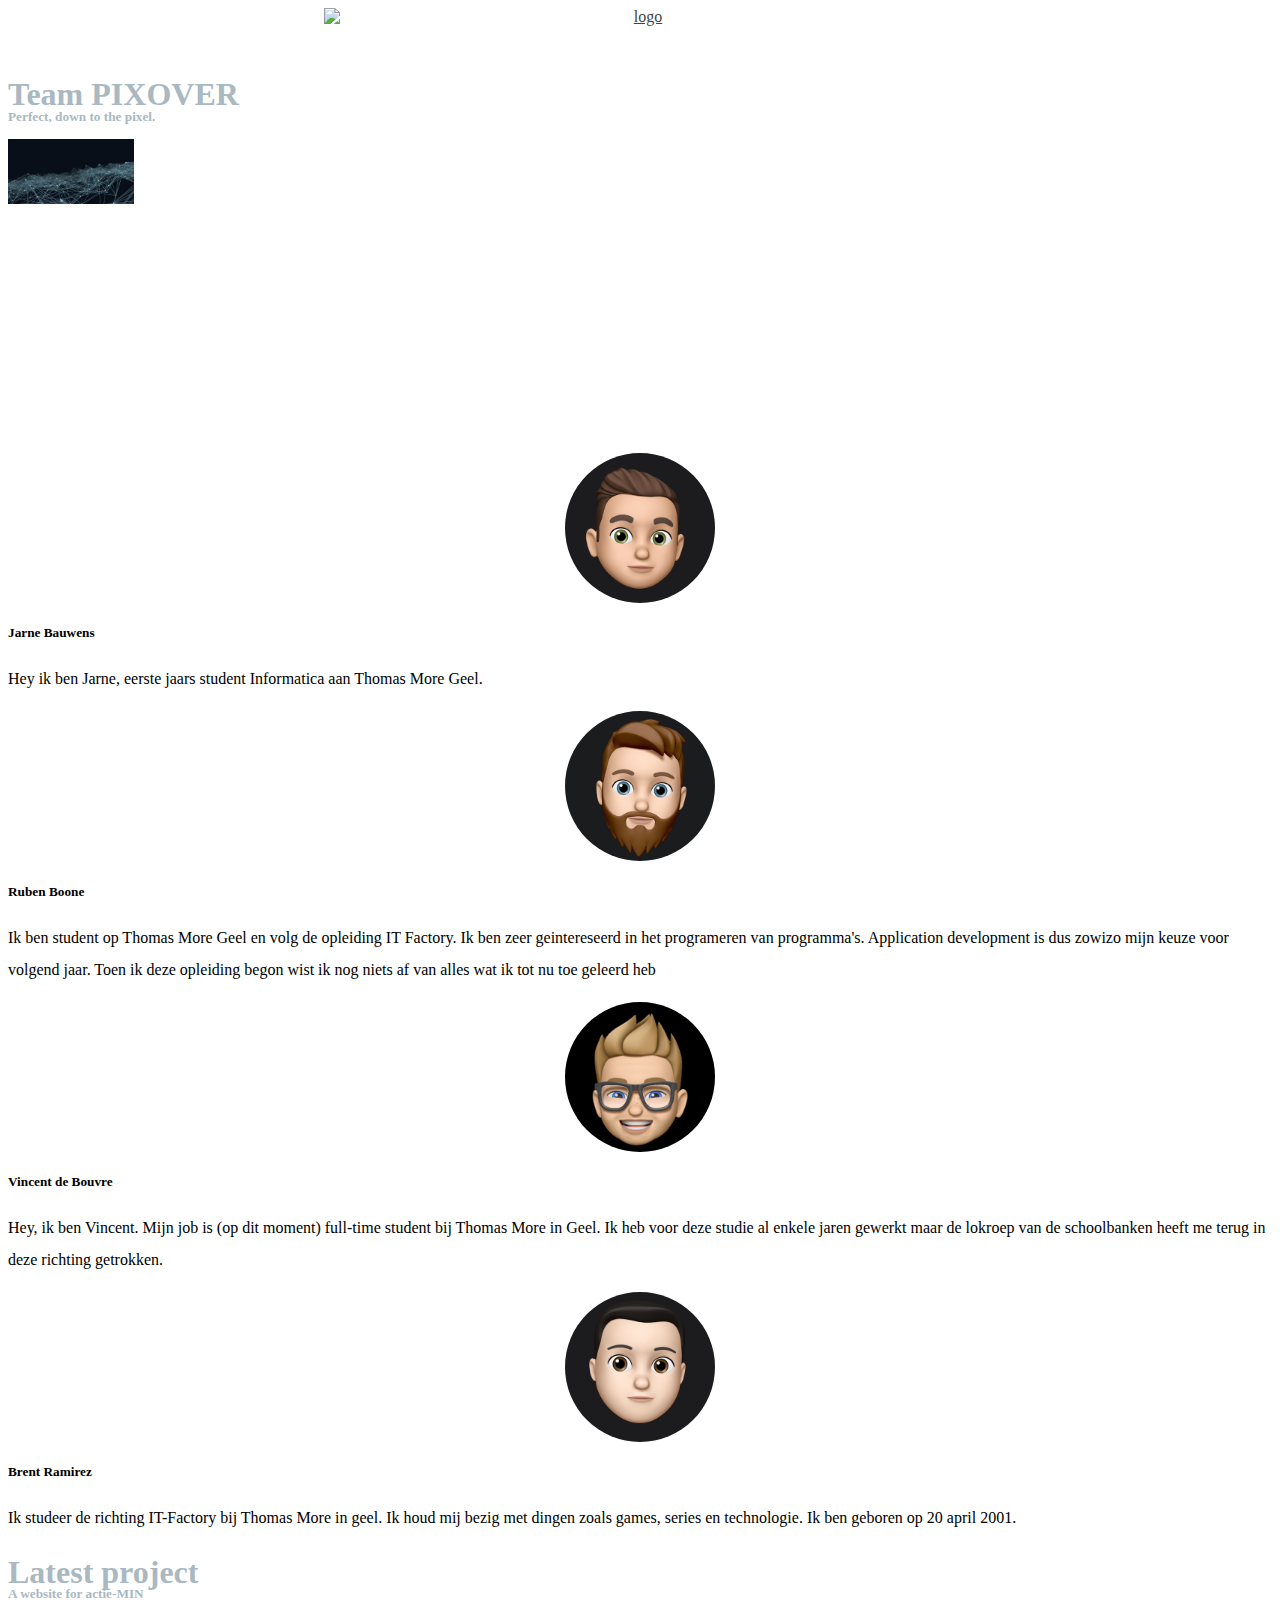
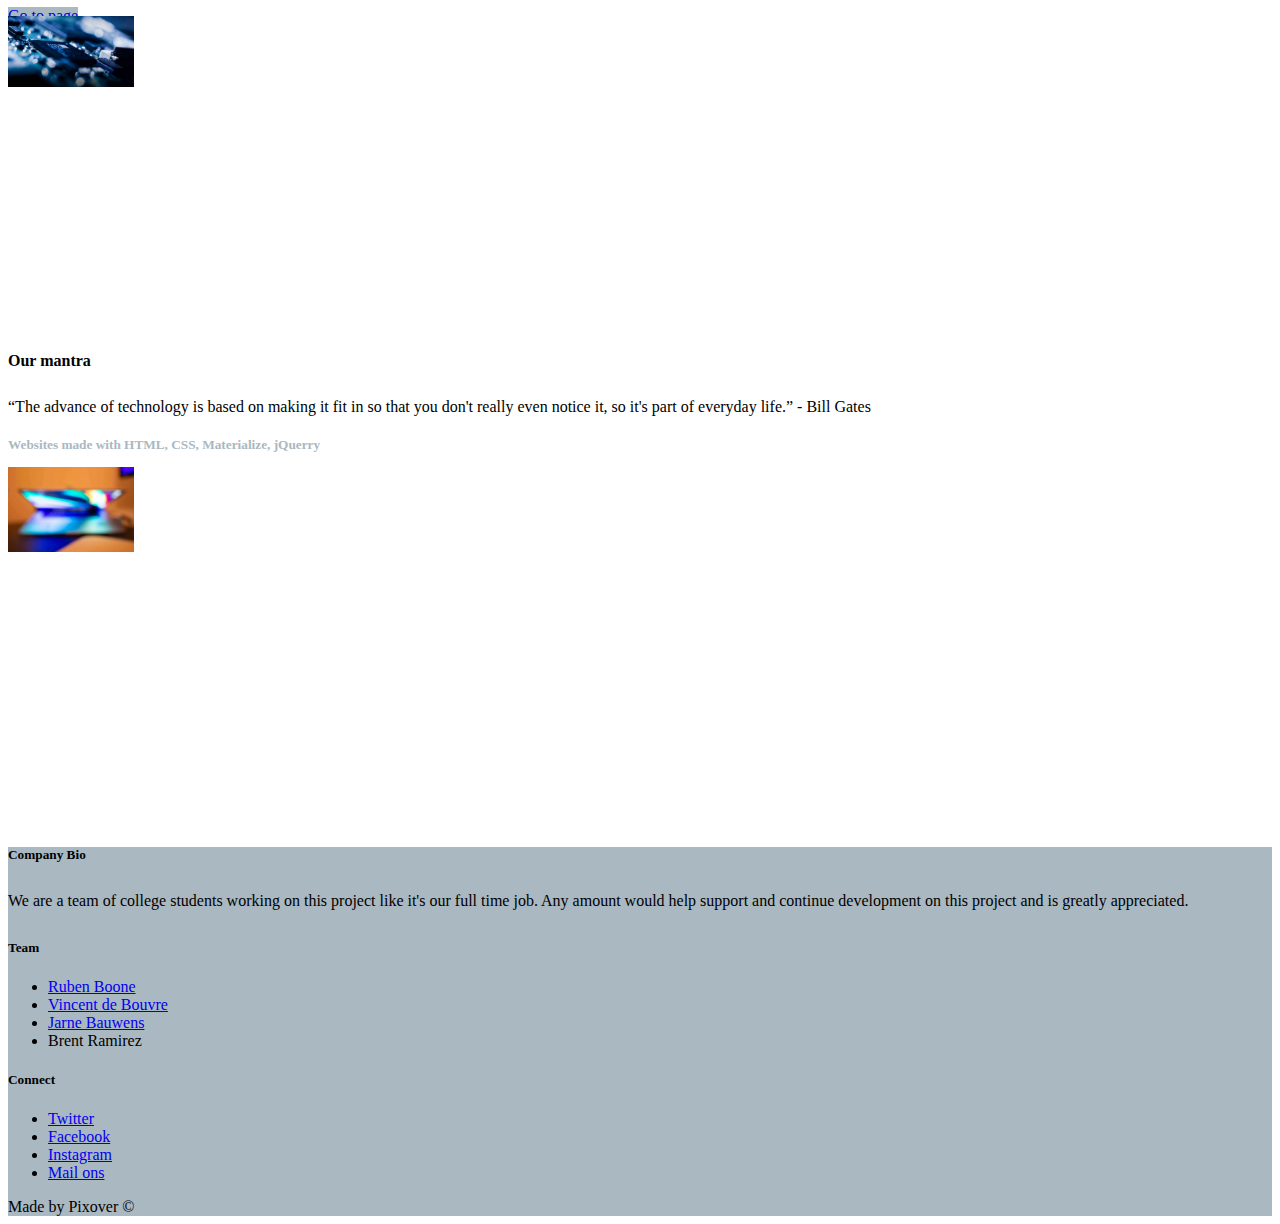
==== webbureau/index.html @ fc90cc35 "Foto 2 opgelost" ====
<!DOCTYPE html>
<html lang="en">

<head>
    <meta http-equiv="Content-Type" content="text/html; charset=UTF-8" />
    <meta name="viewport" content="width=device-width, initial-scale=1" />
    <title>PIXOVER</title>

    <!-- CSS  -->
    <link href="https://fonts.googleapis.com/icon?family=Material+Icons" rel="stylesheet">
    <link href="css/materialize.css" type="text/css" rel="stylesheet" media="screen,projection" />
    <link href="css/style.css" type="text/css" rel="stylesheet" media="screen,projection" />
    <link rel="shortcut icon" href="favicon.ico" />
</head>

<body>
    <nav class="white" role="navigation">
        <div class="nav-wrapper container">
            <a id="logo-container" href="#" class="brand-logo"><img src="../../Keuzeproject1-MIN-A18/webbureau/Pictures/Pixover.svg" alt="logo"></a>
        </div>
    </nav>


    <div id="index-banner" class="parallax-container">
        <div class="section no-pad-bot">
            <div class="container">
                <br><br>

                <h1 class="header center zilver">Team PIXOVER</h1>
                <div class="row center">
                    <h5 class="header col s12 light zilver">Perfect, down to the pixel.</h5>

                </div>

                <br><br>

            </div>
        </div>
        <div class="parallax"><img src="Pictures/background1.jpg" alt="Unsplashed background img 1"></div>
    </div>


    <div class="container">
        <div class="section">

            <!--   Icon Section   -->
            <div class="row">

                <div class="col s12 m6 l3">
                    <div class="profielfoto">
                        <img src="Pictures/jarne.JPG" alt="foto van jarne" class="center">

                        <h5 class="center">Jarne Bauwens</h5>

                        <p class="light">Hey ik ben Jarne, eerste jaars student Informatica aan Thomas More Geel.</p>
                    </div>
                </div>
                <div class="col s12 m6 l3">
                    <div class="profielfoto">
                        <img src="Pictures/FotoRuben.jpg" alt="Foto van Ruben" class="center">
                        <h5 class="center">Ruben Boone</h5>


                        <p class="light">Ik ben student op Thomas More Geel en volg de opleiding IT Factory. Ik ben zeer geintereseerd in het programeren van programma's. Application development is dus zowizo mijn keuze voor volgend jaar. Toen ik deze opleiding begon wist ik nog niets af van alles wat ik tot nu toe geleerd heb</p>
                    </div>
                </div>

                <div class="col s12 m6 l3">
                    <div class="profielfoto">
                        <img src="Pictures/vince.JPG" alt="foto van Vincent" class="center">
                        <h5 class="center">Vincent de Bouvre</h5>

                        <p class="light">Hey, ik ben Vincent. Mijn job is (op dit moment) full-time student bij Thomas More in Geel. Ik heb voor deze studie al enkele jaren gewerkt maar de lokroep van de schoolbanken heeft me terug in deze richting getrokken. </p>
                    </div>
                </div>


                <div class="col s12 m6 l3">
                    <div class="profielfoto">
                        <img src="Pictures/brent.JPG" alt="foto van brent" class="center">
                        <h5 class="center">Brent Ramirez</h5>

                        <p class="light">Ik studeer de richting IT-Factory bij Thomas More in geel. Ik houd mij bezig met dingen zoals games, series en technologie. Ik ben geboren op 20 april 2001.</p>
                    </div>
                </div>



            </div>

        </div>
    </div>


    <div id="index-banner" class="parallax-container">
        <div class="section no-pad-bot">
            <div class="container">
                <br><br>
                <h1 class="header center text-lighten-2 zilver">Latest project</h1>
                <div class="row center">
                    <h5 class="header col s12 light zilver">A website for actie-MIN</h5>
                </div>
                <div class="row center">
                    <a href="http://materializecss.com/getting-started.html" class="btn-large waves-effect waves-light donkerzilver lighten-1">Go to page</a>
                </div>
                <br><br>

            </div>
        </div>
        <div class="parallax"><img src="Pictures/background2.jpg" alt="Unsplashed background img 1"></div>
    </div>

    <div class="container">
        <div class="section">

            <div class="row">
                <div class="col s12 center">
                    <h3><i class="mdi-content-send brown-text"></i></h3>

                    <h4>Our mantra</h4>
                    <p class="left-align light">“The advance of technology is based on making it fit in so that you don't really even notice it, so it's part of everyday life.” - Bill Gates</p>

                </div>
            </div>

        </div>
    </div>


    <div class="parallax-container valign-wrapper">
        <div class="section no-pad-bot">
            <div class="container">
                <div class="row center">
                    <h5 class="header col s12 zilver">Websites made with HTML, CSS, Materialize, jQuerry</h5>
                </div>
            </div>
        </div>
        <div class="parallax"><img src="Pictures/background3.jpg" alt="Unsplashed background img 3"></div>
    </div>

    <footer class="page-footer donkerzilver">
        <div class="container">
            <div class="row">
                <div class="col l6 s12">
                    <h5 class="white-text">Company Bio</h5>
                    <p class="grey-text text-lighten-4">We are a team of college students working on this project like it's our full time job. Any amount would help support and continue development on this project and is greatly appreciated.</p>


                </div>
                <div class="col l3 s6">
                    <h5 class="white-text">Team</h5>
                    <ul>
                        <li><a class="white-text" href="https://twitter.com/donnie_2302">Ruben Boone</a></li>
                        <li><a class="white-text" href="https://twitter.com/VinceAppleOne">Vincent de Bouvre</a></li>
                        <li><a class="white-text" href="https://twitter.com/BauwensJarne">Jarne Bauwens</a></li>
                        <li>Brent Ramirez</li>
                    </ul>
                </div>
                <div class="col l3 s6">
                    <h5 class="white-text">Connect</h5>
                    <ul>
                        <li><a class="white-text" id="contact" href="https://twitter.com/TeamPIXOVER">Twitter</a></li>
                        <li><a class="white-text" href="https://www.facebook.com/Pixover-111586417052447/?__tn__=%2Cd%2CP-R&eid=ARDM4mkxUwPZUE1t-PLQcIdJN_EyXjsBaQDurA_iDCHMKf5cB72ZHafVFkGG8jZBnWSlxh4jRTHZUuYe">Facebook</a></li>
                        <li><a class="white-text" href="https://www.instagram.com/team_pixover/?hl=nl">Instagram</a></li>
                        <li><a class="white-text" href="mailto:pixover.team@gmail.com">Mail ons</a></li>
                    </ul>
                </div>
            </div>
        </div>
        <div class="footer-copyright">
            <div class="container">
                Made by Pixover &copy
            </div>
        </div>
    </footer>


    <!--  Scripts-->
    <script src="https://code.jquery.com/jquery-2.1.1.min.js"></script>
    <script src="js/materialize.js"></script>
    <script src="js/init.js"></script>

</body>

</html>
---- webbureau/css/style.css ----
/* Custom Stylesheet */
/**
 * Use this file to override Materialize files so you can update
 * the core Materialize files in the future
 *
 * Made By MaterializeCSS.com
 */

#logo-container img {
    text-align: center;
    align-items: center;
    width: 50%;
    height: 65px;
    display: block;
    margin-left: auto;
    margin-right: auto;
}

nav ul a,
nav .brand-logo {
    color: #444;
}

p {
    line-height: 2rem;
}

.profielfoto img {

    border-radius: 75%;
    width: 150px;
    height: 150px;
    align-items: center;
}

.zilver {
    color: #AAB8C2 !important;
}

.donkerzilver {
    background-color: #AAB8C2;
}

.nogdonkderder {
    color: darkblue;
}

.logo {
    text-align: center;
}

.logo img {
    width: 50%;
}

.parallax img {
    width: 10%;
}

.center {
    display: block;
    margin-left: auto;
    margin-right: auto;
    /*    width: 50%;*/
}


.sidenav-trigger {
    color: #657786;
}

.parallax-container {
    min-height: 380px;
    line-height: 0;
    height: auto;
    color: rgba(255, 255, 255, .9);
}

.parallax-container .section {
    width: 100%;
}

@media only screen and (max-width : 992px) {
    .parallax-container .section {
        position: absolute;
        top: 40%;
    }

    #index-banner .section {
        top: 10%;
    }
}

@media only screen and (max-width : 600px) {
    #index-banner .section {
        top: 0;
    }
}

.icon-block {
    padding: 0 15px;
}

.icon-block .material-icons {
    font-size: inherit;
}

footer.page-footer {
    margin: 0;
}
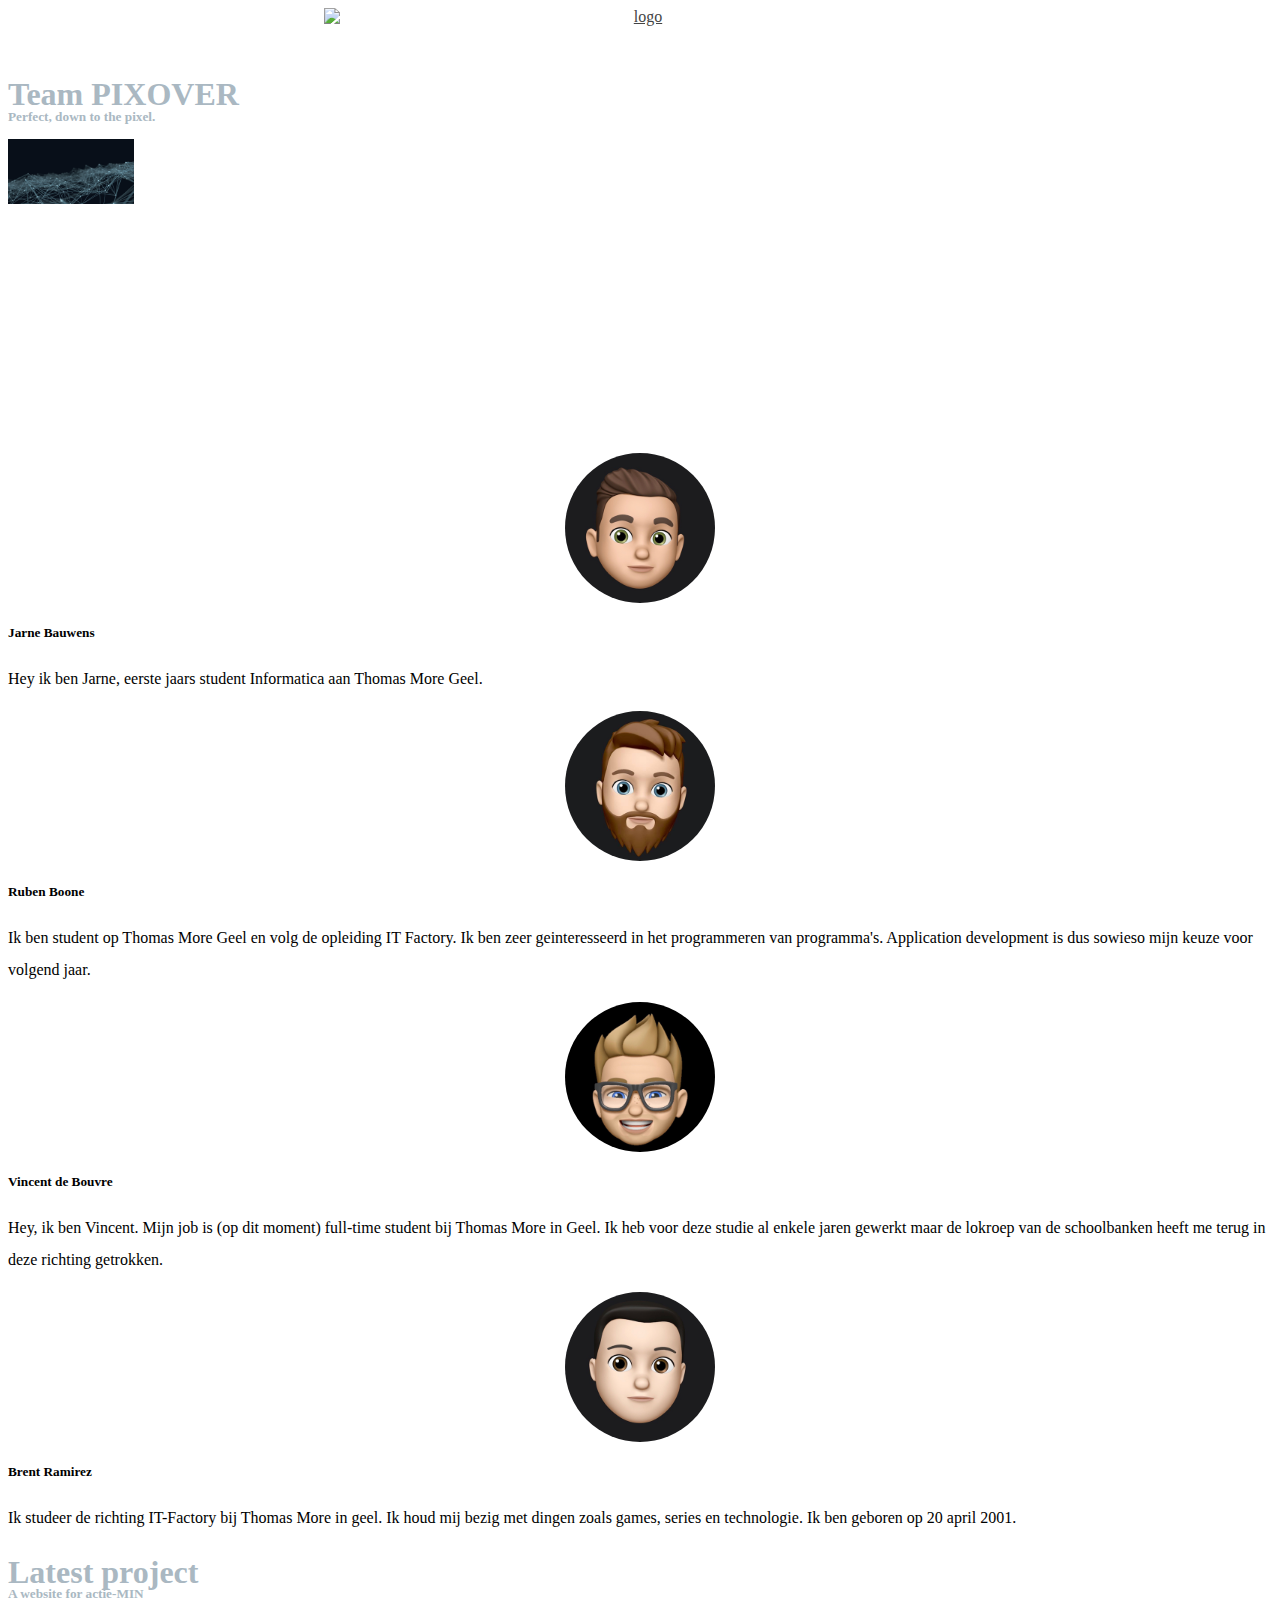
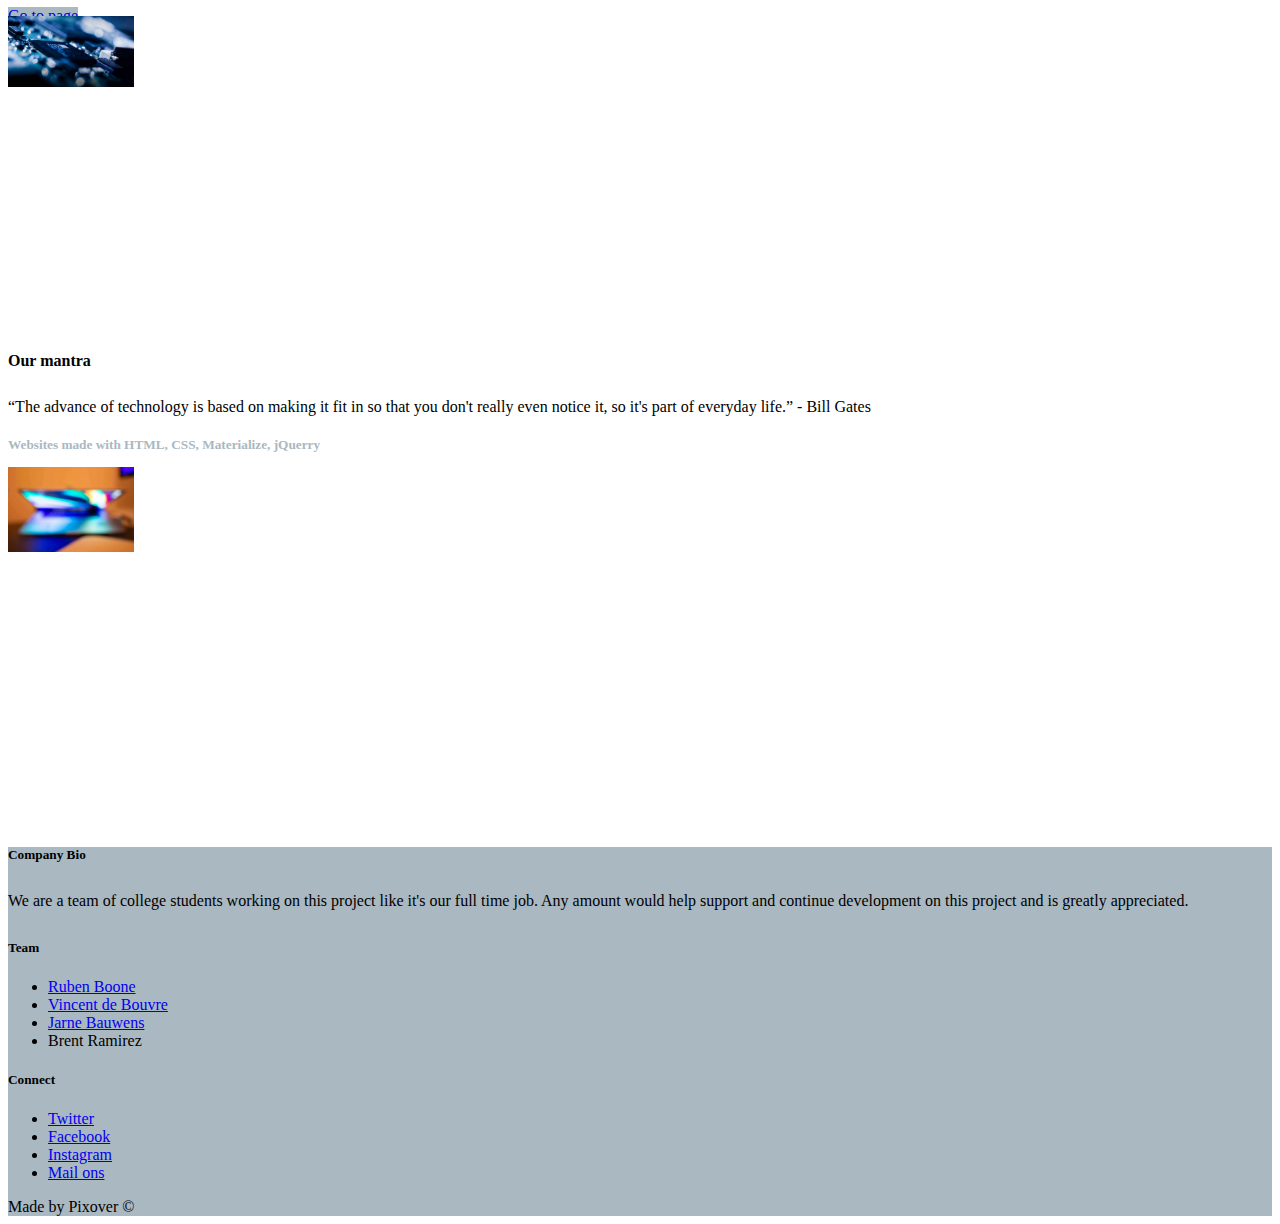
==== commit eebb1186: "Foto's" ====
--- a/webbureau/index.html
+++ b/webbureau/index.html
@@ -61,7 +61,7 @@
                         <h5 class="center">Ruben Boone</h5>
 
 
-                        <p class="light">Ik ben student op Thomas More Geel en volg de opleiding IT Factory. Ik ben zeer geintereseerd in het programeren van programma's. Application development is dus zowizo mijn keuze voor volgend jaar. Toen ik deze opleiding begon wist ik nog niets af van alles wat ik tot nu toe geleerd heb</p>
+                        <p class="light">Ik ben student op Thomas More Geel en volg de opleiding IT Factory. Ik ben zeer geinteresseerd in het programmeren van programma's. Application development is dus sowieso mijn keuze voor volgend jaar.</p>
                     </div>
                 </div>
 
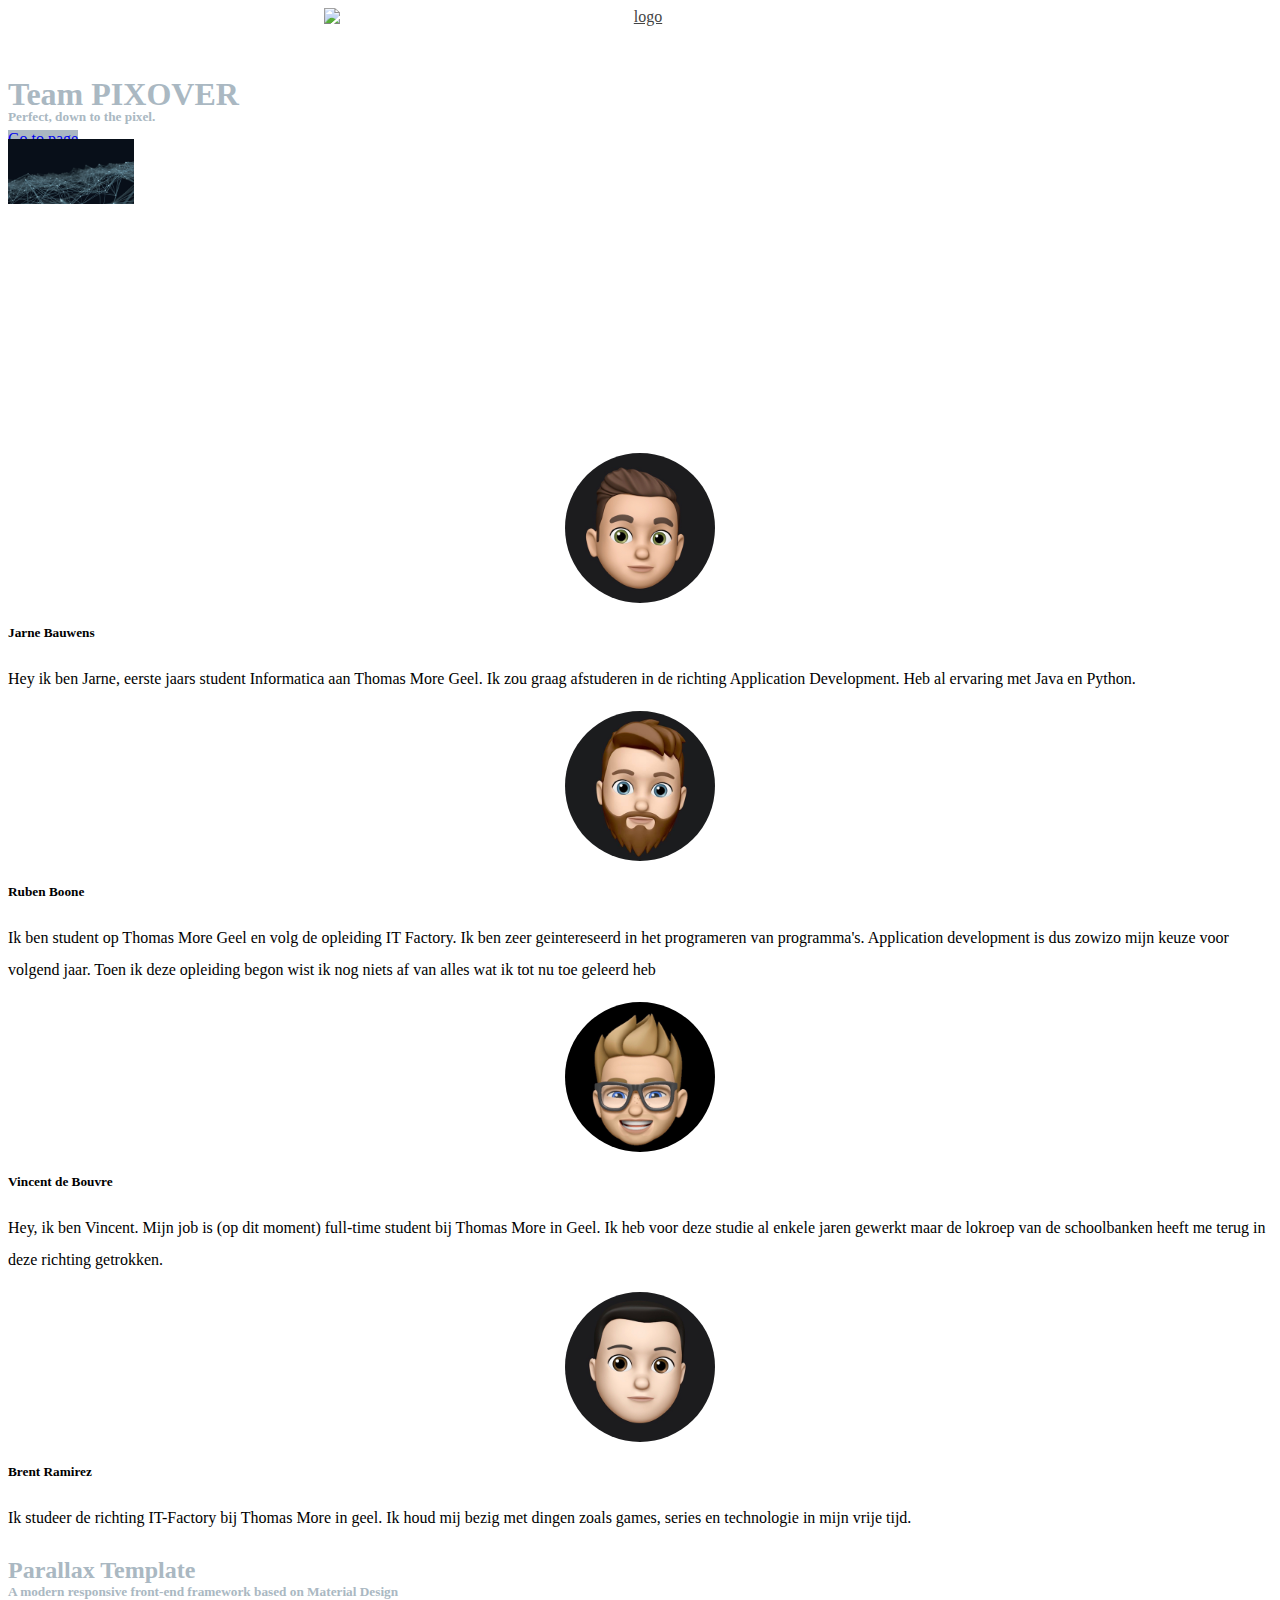
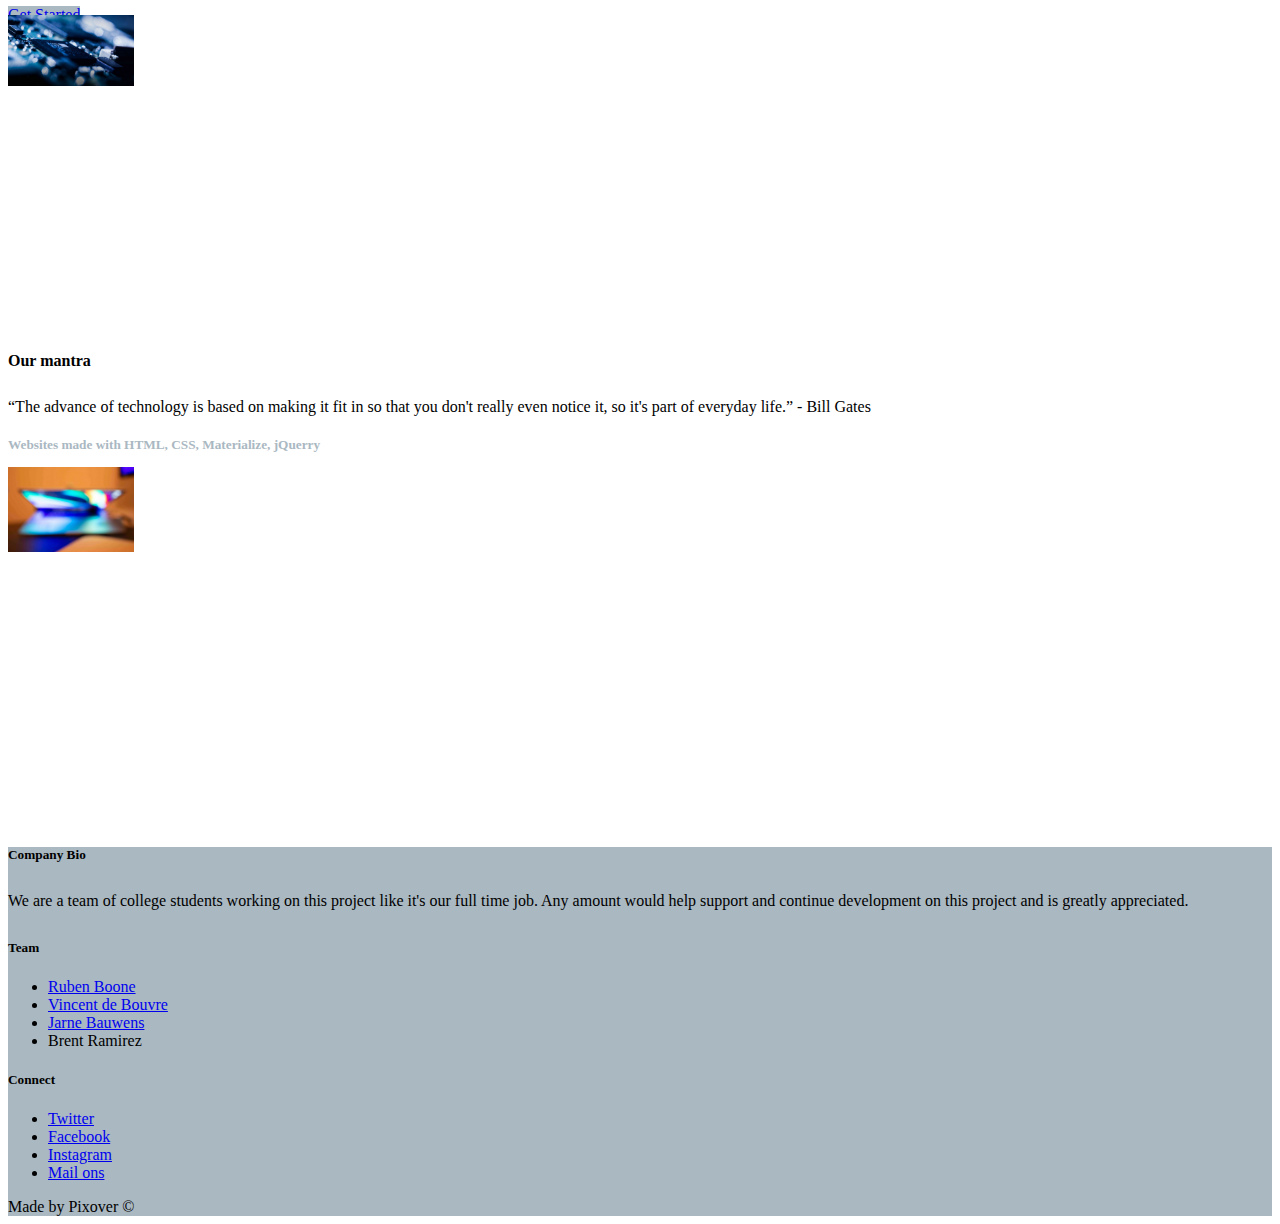
==== commit afa2e9a6: "foto2 opgelost" ====
--- a/webbureau/index.html
+++ b/webbureau/index.html
@@ -4,6 +4,7 @@
 <head>
     <meta http-equiv="Content-Type" content="text/html; charset=UTF-8" />
     <meta name="viewport" content="width=device-width, initial-scale=1" />
+
     <title>PIXOVER</title>
 
     <!-- CSS  -->
@@ -31,7 +32,9 @@
                     <h5 class="header col s12 light zilver">Perfect, down to the pixel.</h5>
 
                 </div>
-
+                <div class="row center">
+                    <a href="../min/" class="btn-large waves-effect waves-light donkerzilver">Go to page</a>
+                </div>
                 <br><br>
 
             </div>
@@ -52,7 +55,7 @@
 
                         <h5 class="center">Jarne Bauwens</h5>
 
-                        <p class="light">Hey ik ben Jarne, eerste jaars student Informatica aan Thomas More Geel.</p>
+                        <p class="light">Hey ik ben Jarne, eerste jaars student Informatica aan Thomas More Geel. Ik zou graag afstuderen in de richting Application Development. Heb al ervaring met Java en Python. </p>
                     </div>
                 </div>
                 <div class="col s12 m6 l3">
@@ -61,7 +64,7 @@
                         <h5 class="center">Ruben Boone</h5>
 
 
-                        <p class="light">Ik ben student op Thomas More Geel en volg de opleiding IT Factory. Ik ben zeer geinteresseerd in het programmeren van programma's. Application development is dus sowieso mijn keuze voor volgend jaar.</p>
+                        <p class="light">Ik ben student op Thomas More Geel en volg de opleiding IT Factory. Ik ben zeer geintereseerd in het programeren van programma's. Application development is dus zowizo mijn keuze voor volgend jaar. Toen ik deze opleiding begon wist ik nog niets af van alles wat ik tot nu toe geleerd heb</p>
                     </div>
                 </div>
 
@@ -80,7 +83,7 @@
                         <img src="Pictures/brent.JPG" alt="foto van brent" class="center">
                         <h5 class="center">Brent Ramirez</h5>
 
-                        <p class="light">Ik studeer de richting IT-Factory bij Thomas More in geel. Ik houd mij bezig met dingen zoals games, series en technologie. Ik ben geboren op 20 april 2001.</p>
+                        <p class="light">Ik studeer de richting IT-Factory bij Thomas More in geel. Ik houd mij bezig met dingen zoals games, series en technologie in mijn vrije tijd.</p>
                     </div>
                 </div>
 
@@ -91,17 +94,16 @@
         </div>
     </div>
 
-
     <div id="index-banner" class="parallax-container">
         <div class="section no-pad-bot">
             <div class="container">
                 <br><br>
-                <h1 class="header center text-lighten-2 zilver">Latest project</h1>
+                <h2 class="header center zilver text-lighten-2">Parallax Template</h2>
                 <div class="row center">
-                    <h5 class="header col s12 light zilver">A website for actie-MIN</h5>
+                    <h5 class="header col s12 light zilver">A modern responsive front-end framework based on Material Design</h5>
                 </div>
                 <div class="row center">
-                    <a href="http://materializecss.com/getting-started.html" class="btn-large waves-effect waves-light donkerzilver lighten-1">Go to page</a>
+                    <a href="http://materializecss.com/getting-started.html" id="download-button" class="btn-large waves-effect waves-light lighten-1 donkerzilver">Get Started</a>
                 </div>
                 <br><br>
 
@@ -119,7 +121,6 @@
 
                     <h4>Our mantra</h4>
                     <p class="left-align light">“The advance of technology is based on making it fit in so that you don't really even notice it, so it's part of everyday life.” - Bill Gates</p>
-
                 </div>
             </div>
 
@@ -161,6 +162,7 @@
                     <ul>
                         <li><a class="white-text" id="contact" href="https://twitter.com/TeamPIXOVER">Twitter</a></li>
                         <li><a class="white-text" href="https://www.facebook.com/Pixover-111586417052447/?__tn__=%2Cd%2CP-R&eid=ARDM4mkxUwPZUE1t-PLQcIdJN_EyXjsBaQDurA_iDCHMKf5cB72ZHafVFkGG8jZBnWSlxh4jRTHZUuYe">Facebook</a></li>
+
                         <li><a class="white-text" href="https://www.instagram.com/team_pixover/?hl=nl">Instagram</a></li>
                         <li><a class="white-text" href="mailto:pixover.team@gmail.com">Mail ons</a></li>
                     </ul>
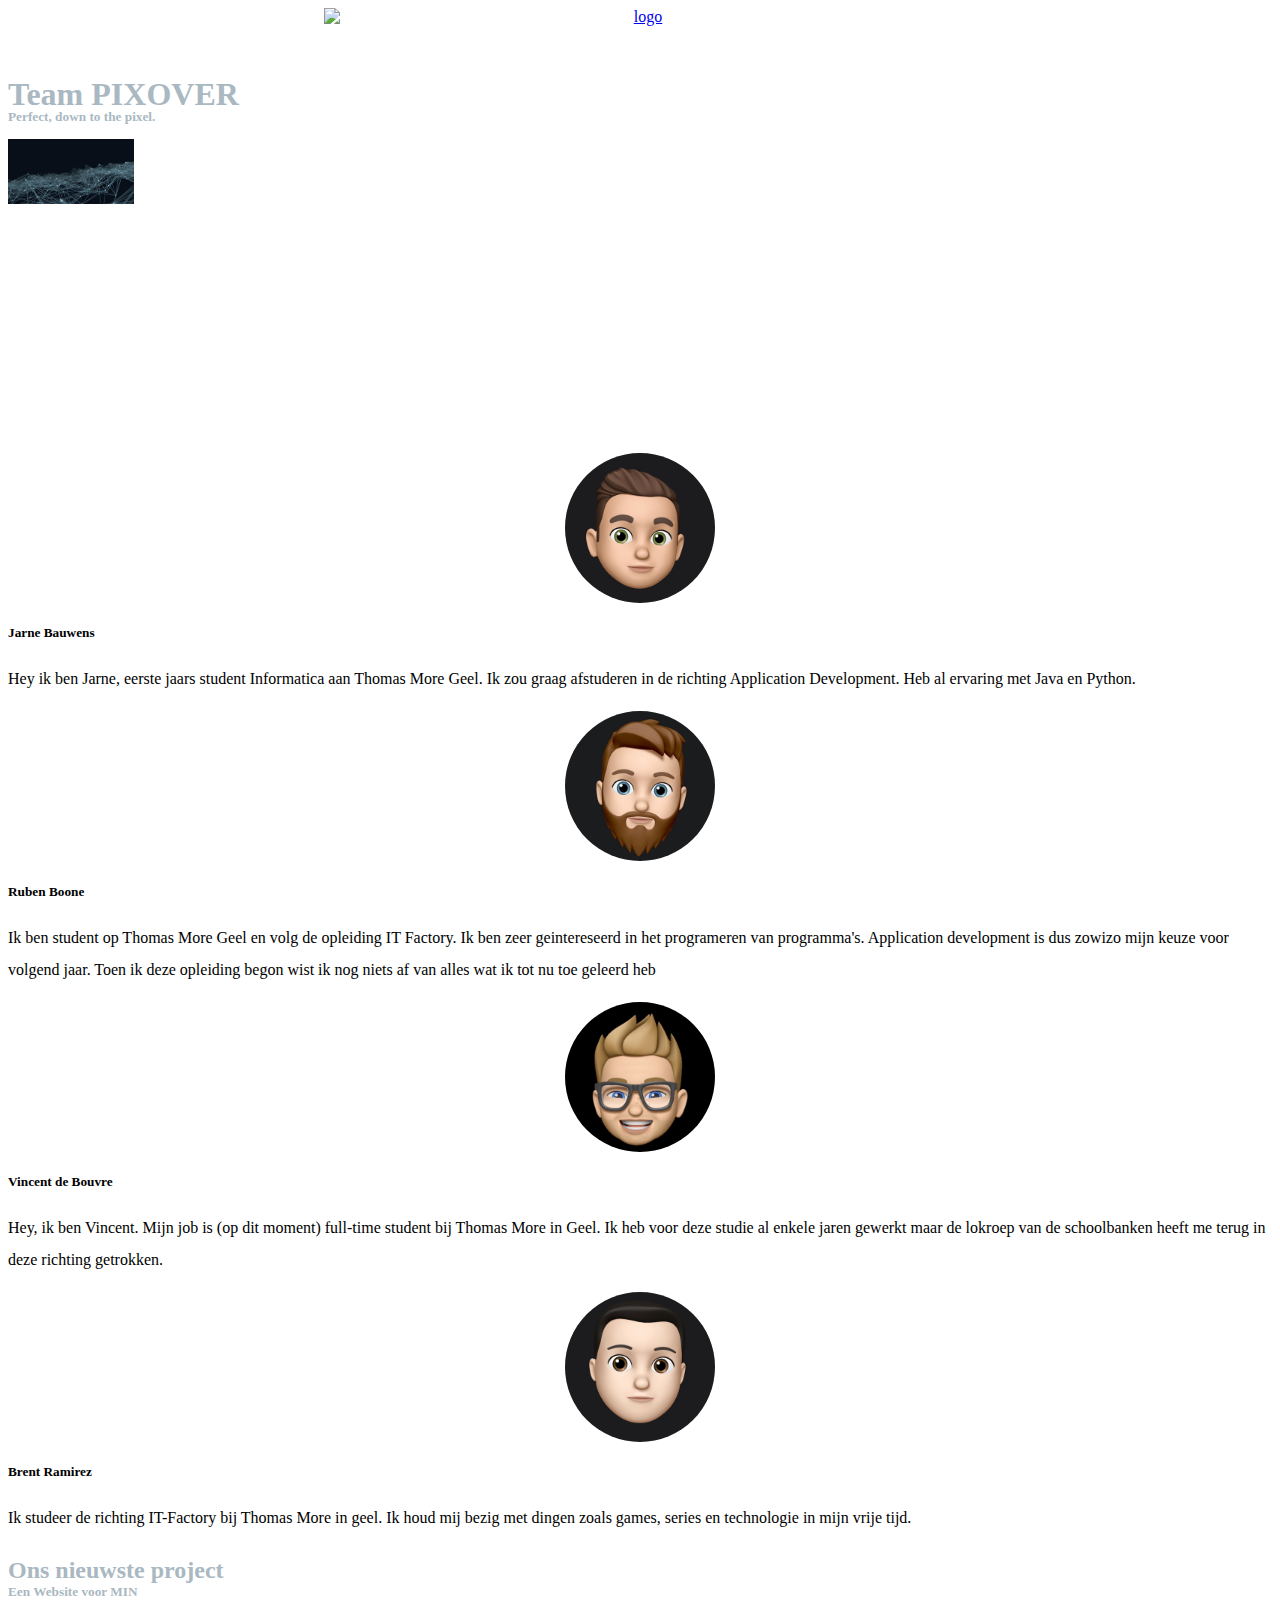
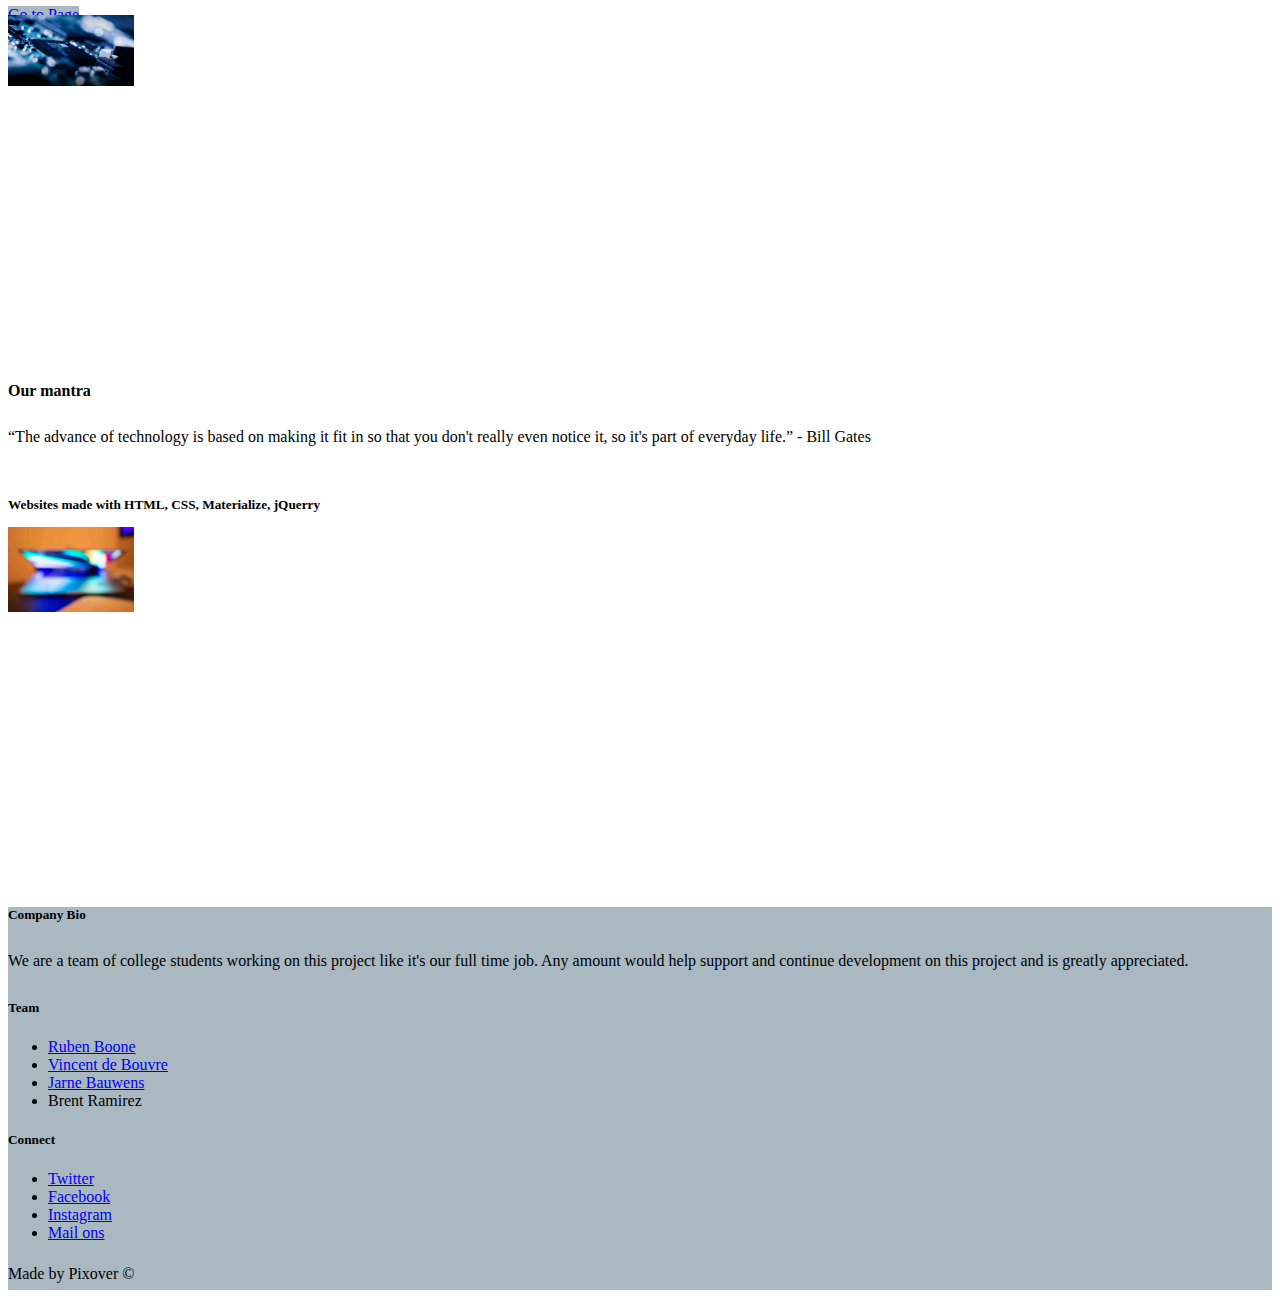
==== commit dad60622: "HTML en CSS volledig valide" ====
--- a/webbureau/index.html
+++ b/webbureau/index.html
@@ -1,5 +1,5 @@
 <!DOCTYPE html>
-<html lang="en">
+<html lang="nl">
 
 <head>
     <meta http-equiv="Content-Type" content="text/html; charset=UTF-8" />
@@ -9,20 +9,20 @@
 
     <!-- CSS  -->
     <link href="https://fonts.googleapis.com/icon?family=Material+Icons" rel="stylesheet">
-    <link href="css/materialize.css" type="text/css" rel="stylesheet" media="screen,projection" />
-    <link href="css/style.css" type="text/css" rel="stylesheet" media="screen,projection" />
+    <link href="css/materialize.css" type="text/css" rel="stylesheet" media="screen" />
+    <link href="css/style.css" type="text/css" rel="stylesheet" media="screen" />
     <link rel="shortcut icon" href="favicon.ico" />
 </head>
 
 <body>
-    <nav class="white" role="navigation">
+    <div class="white" role="navigation">
         <div class="nav-wrapper container">
             <a id="logo-container" href="#" class="brand-logo"><img src="../../Keuzeproject1-MIN-A18/webbureau/Pictures/Pixover.svg" alt="logo"></a>
         </div>
-    </nav>
+    </div>
 
 
-    <div id="index-banner" class="parallax-container">
+    <div class="parallax-container">
         <div class="section no-pad-bot">
             <div class="container">
                 <br><br>
@@ -32,14 +32,10 @@
                     <h5 class="header col s12 light zilver">Perfect, down to the pixel.</h5>
 
                 </div>
-                <div class="row center">
-                    <a href="../min/" class="btn-large waves-effect waves-light donkerzilver">Go to page</a>
-                </div>
-                <br><br>
-
             </div>
         </div>
-        <div class="parallax"><img src="Pictures/background1.jpg" alt="Unsplashed background img 1"></div>
+        <div class="parallax"><img src="Pictures/background1.jpg" alt="Unsplashed background img 1">
+        </div>
     </div>
 
 
@@ -98,12 +94,12 @@
         <div class="section no-pad-bot">
             <div class="container">
                 <br><br>
-                <h2 class="header center zilver text-lighten-2">Parallax Template</h2>
+                <h2 class="header center zilver text-lighten-2">Ons nieuwste project</h2>
                 <div class="row center">
-                    <h5 class="header col s12 light zilver">A modern responsive front-end framework based on Material Design</h5>
+                    <h5 class="header col s12 light zilver">Een Website voor MIN</h5>
                 </div>
                 <div class="row center">
-                    <a href="http://materializecss.com/getting-started.html" id="download-button" class="btn-large waves-effect waves-light lighten-1 donkerzilver">Get Started</a>
+                    <a href="http://materializecss.com/getting-started.html" id="download-button" class="btn-large waves-effect waves-light lighten-1 donkerzilver">Go to Page</a>
                 </div>
                 <br><br>
 
@@ -117,10 +113,8 @@
 
             <div class="row">
                 <div class="col s12 center">
-                    <h3><i class="mdi-content-send brown-text"></i></h3>
-
                     <h4>Our mantra</h4>
-                    <p class="left-align light">“The advance of technology is based on making it fit in so that you don't really even notice it, so it's part of everyday life.” - Bill Gates</p>
+                    <p class="left-align light meerpadding">“The advance of technology is based on making it fit in so that you don't really even notice it, so it's part of everyday life.” - Bill Gates</p>
                 </div>
             </div>
 
@@ -132,7 +126,7 @@
         <div class="section no-pad-bot">
             <div class="container">
                 <div class="row center">
-                    <h5 class="header col s12 zilver">Websites made with HTML, CSS, Materialize, jQuerry</h5>
+                    <h5 class="header col s12 nezwarte">Websites made with HTML, CSS, Materialize, jQuerry</h5>
                 </div>
             </div>
         </div>
@@ -171,7 +165,7 @@
         </div>
         <div class="footer-copyright">
             <div class="container">
-                Made by Pixover &copy
+                <p>Made by Pixover &copy;</p>
             </div>
         </div>
     </footer>
--- a/webbureau/css/style.css
+++ b/webbureau/css/style.css
@@ -19,6 +19,14 @@
 nav ul a,
 nav .brand-logo {
     color: #444;
+}
+
+h4 {
+    padding-top: 30px;
+}
+
+.meerpadding {
+    padding-bottom: 30px;
 }
 
 p {
@@ -45,6 +53,10 @@
     color: darkblue;
 }
 
+.nezwarte {
+    color: black;
+}
+
 .logo {
     text-align: center;
 }
@@ -63,7 +75,6 @@
     margin-right: auto;
     /*    width: 50%;*/
 }
-
 
 .sidenav-trigger {
     color: #657786;
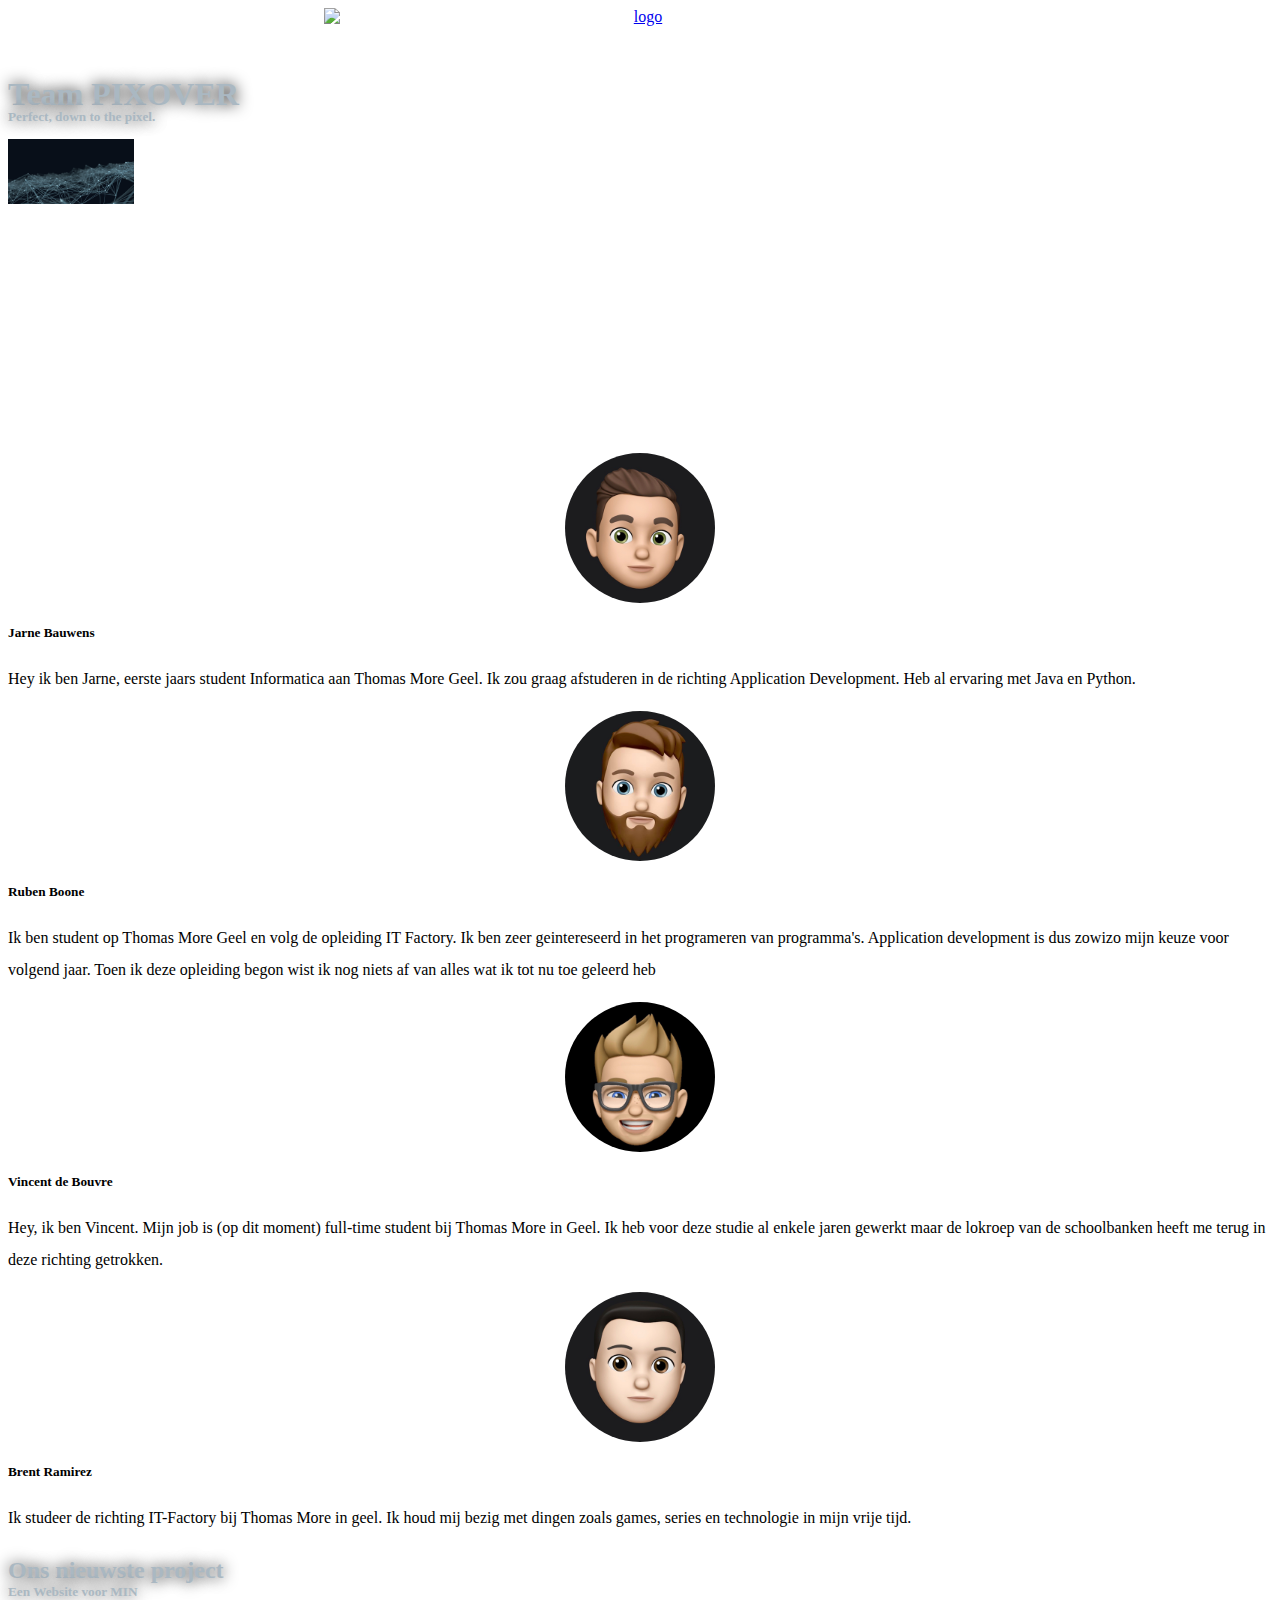
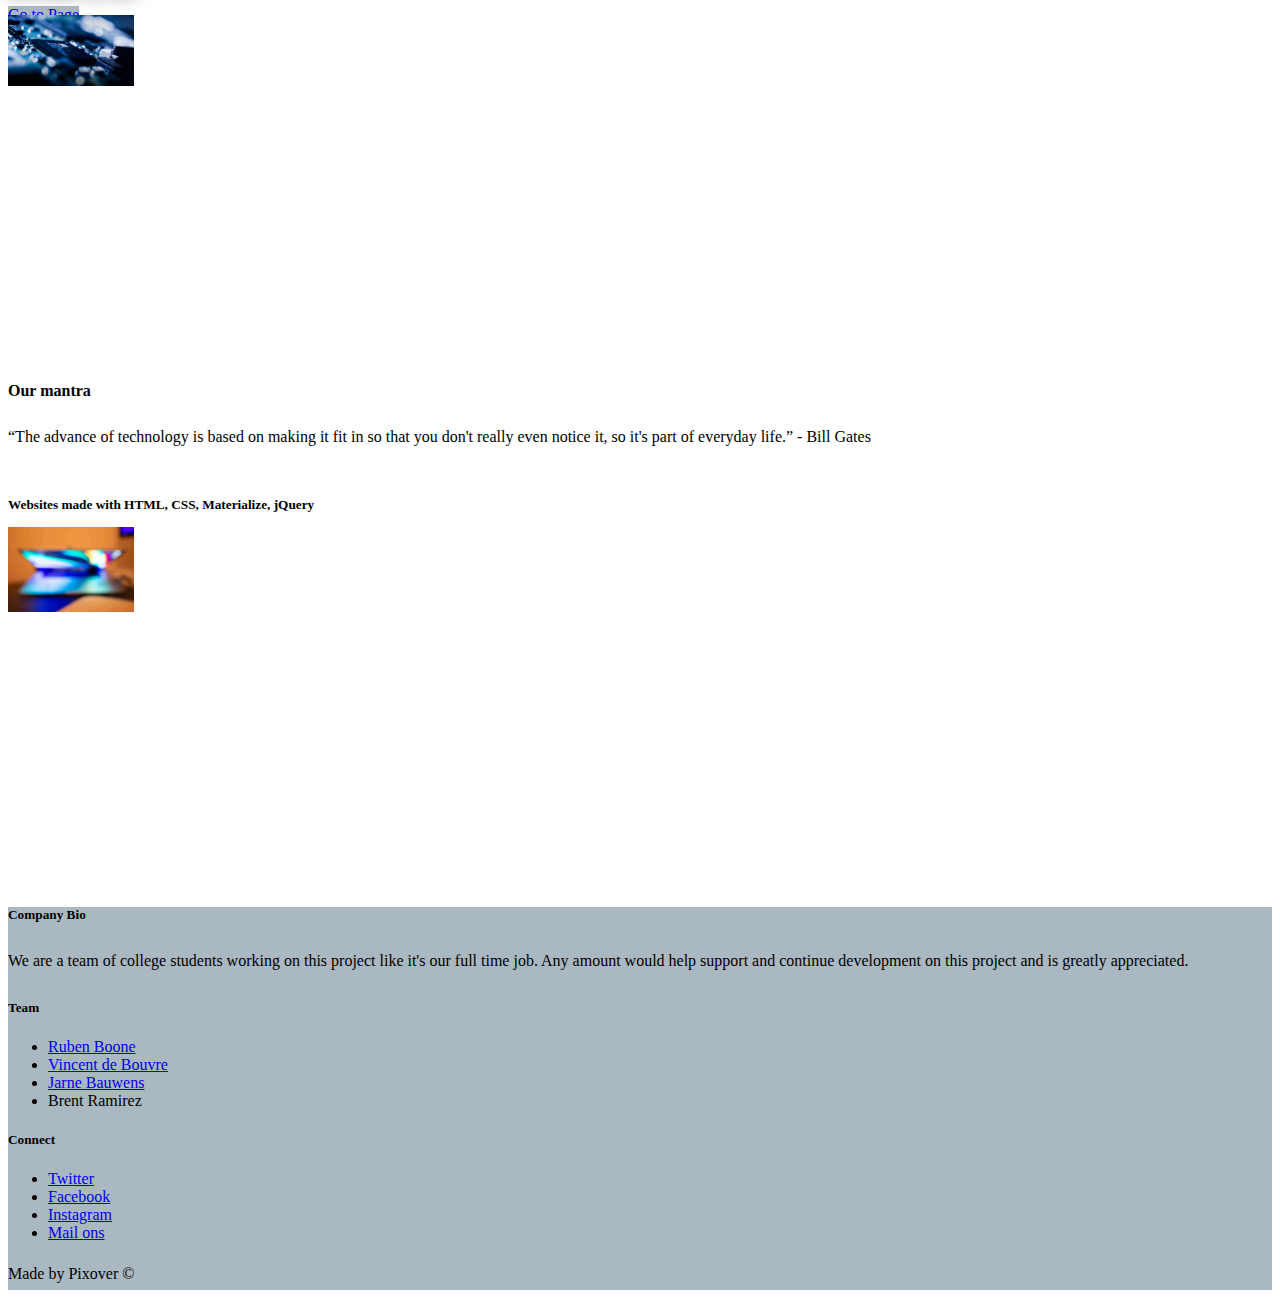
==== commit 3d1dc1c5: "Merge pull request #54 from itfactory-tm/brent7-branch" ====
--- a/webbureau/index.html
+++ b/webbureau/index.html
@@ -27,9 +27,9 @@
             <div class="container">
                 <br><br>
 
-                <h1 class="header center zilver">Team PIXOVER</h1>
+                <h1 class="header center zilver text-shadow-dark">Team PIXOVER</h1>
                 <div class="row center">
-                    <h5 class="header col s12 light zilver">Perfect, down to the pixel.</h5>
+                    <h5 class="header col s12 light zilver text-shadow-dark">Perfect, down to the pixel.</h5>
 
                 </div>
             </div>
@@ -94,12 +94,12 @@
         <div class="section no-pad-bot">
             <div class="container">
                 <br><br>
-                <h2 class="header center zilver text-lighten-2">Ons nieuwste project</h2>
+                <h2 class="header center zilver text-lighten-2 text-shadow-dark">Ons nieuwste project</h2>
                 <div class="row center">
-                    <h5 class="header col s12 light zilver">Een Website voor MIN</h5>
+                    <h5 class="header col s12 light zilver text-shadow-dark">Een Website voor MIN</h5>
                 </div>
                 <div class="row center">
-                    <a href="http://materializecss.com/getting-started.html" id="download-button" class="btn-large waves-effect waves-light lighten-1 donkerzilver">Go to Page</a>
+                    <a href="../min/index.html" id="download-button" class="btn-large waves-effect waves-light lighten-1 donkerzilver">Go to Page</a>
                 </div>
                 <br><br>
 
@@ -113,6 +113,11 @@
 
             <div class="row">
                 <div class="col s12 center">
+                    <!--
+                    <div class="min-foto center">
+                        <a href="../min/index.html"><img src="Pictures/basis-oorspronkelijk-logo-juist-geschaald_49414779873_o.jpg" alt="l-foto beeld MIN met tekst Actie Mensen In Nood erop"></a>
+                    </div>
+                    -->
                     <h4>Our mantra</h4>
                     <p class="left-align light meerpadding">“The advance of technology is based on making it fit in so that you don't really even notice it, so it's part of everyday life.” - Bill Gates</p>
                 </div>
@@ -126,7 +131,7 @@
         <div class="section no-pad-bot">
             <div class="container">
                 <div class="row center">
-                    <h5 class="header col s12 nezwarte">Websites made with HTML, CSS, Materialize, jQuerry</h5>
+                    <h5 class="header col s12 nezwarte text-shadow-light">Websites made with HTML, CSS, Materialize, jQuery</h5>
                 </div>
             </div>
         </div>
--- a/webbureau/css/style.css
+++ b/webbureau/css/style.css
@@ -119,3 +119,19 @@
 footer.page-footer {
     margin: 0;
 }
+
+.text-shadow-dark {
+    text-shadow: 0px 0px 15px #000;
+}
+
+.text-shadow-light {
+    text-shadow: 0px 0px 15px #fff;
+}
+
+/*
+.min-foto {
+    height: 800px;
+    width: 80%;
+    align-items: center;
+}
+*/
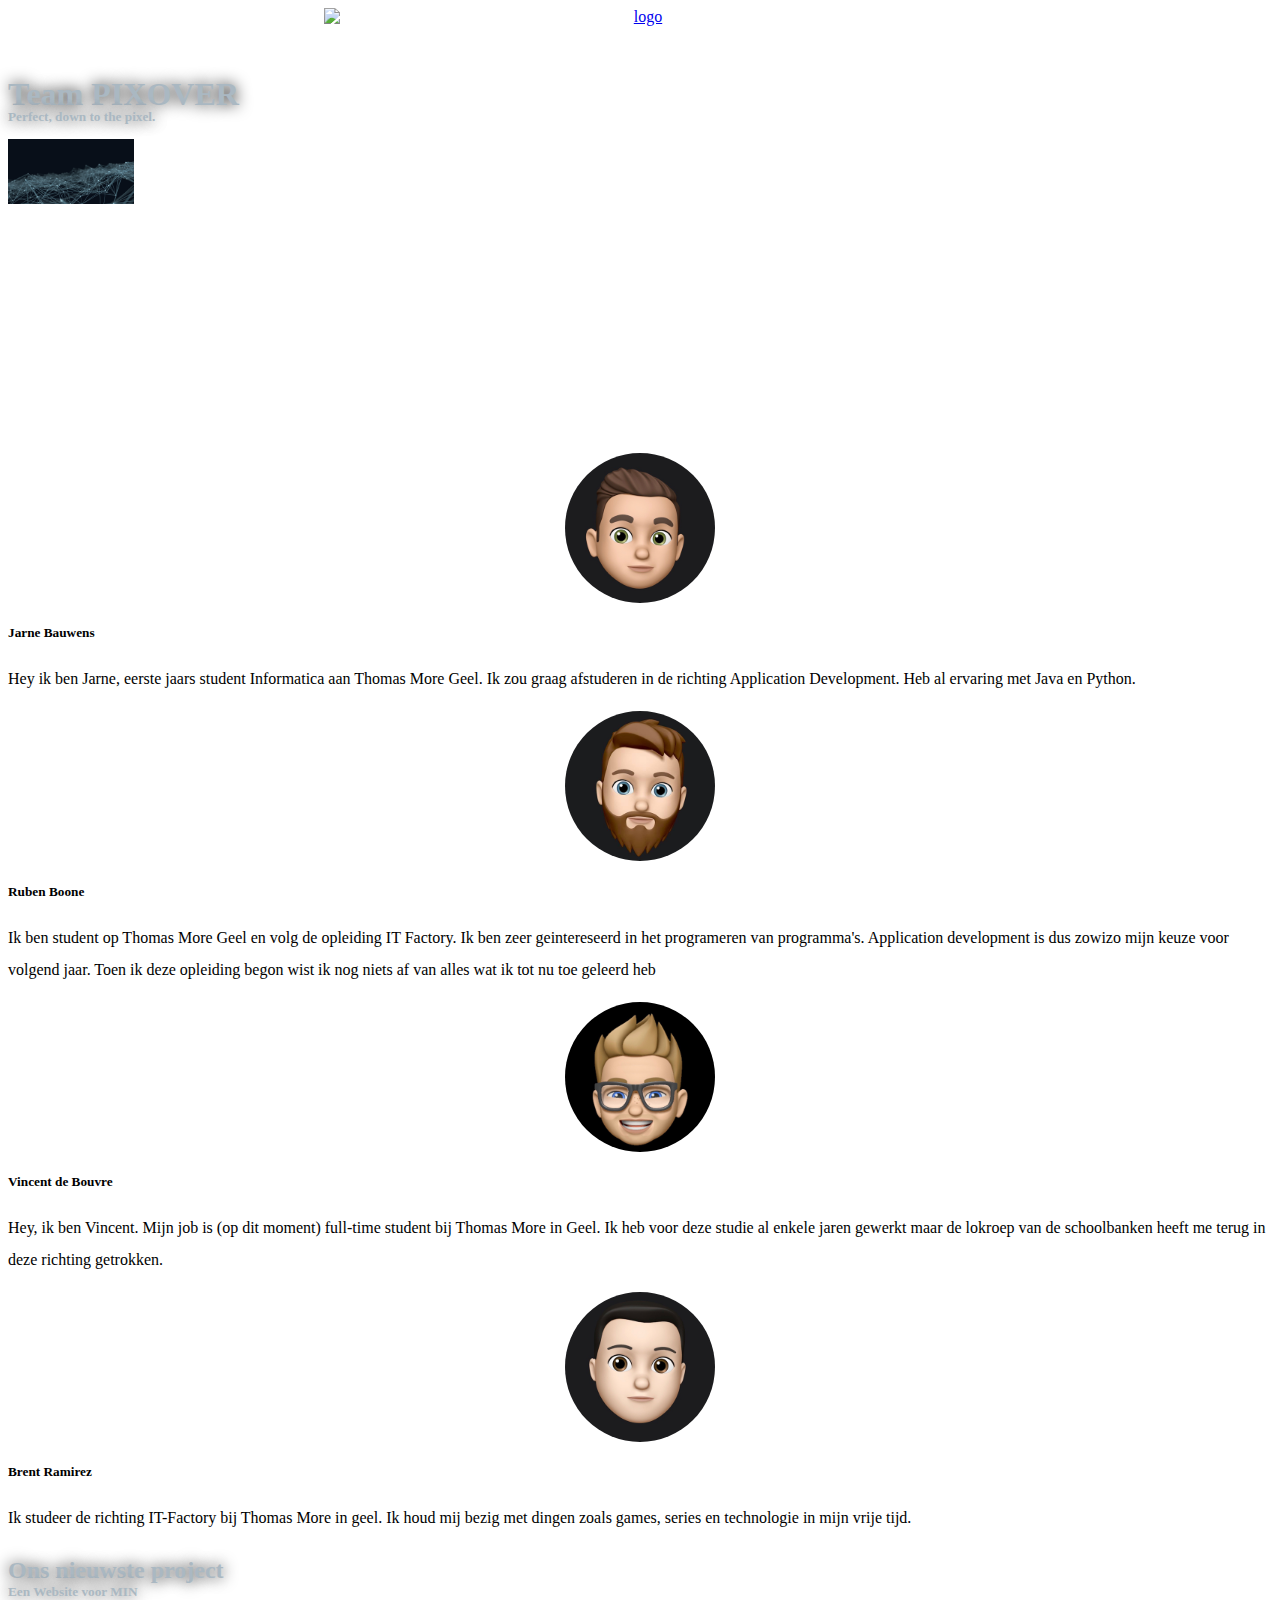
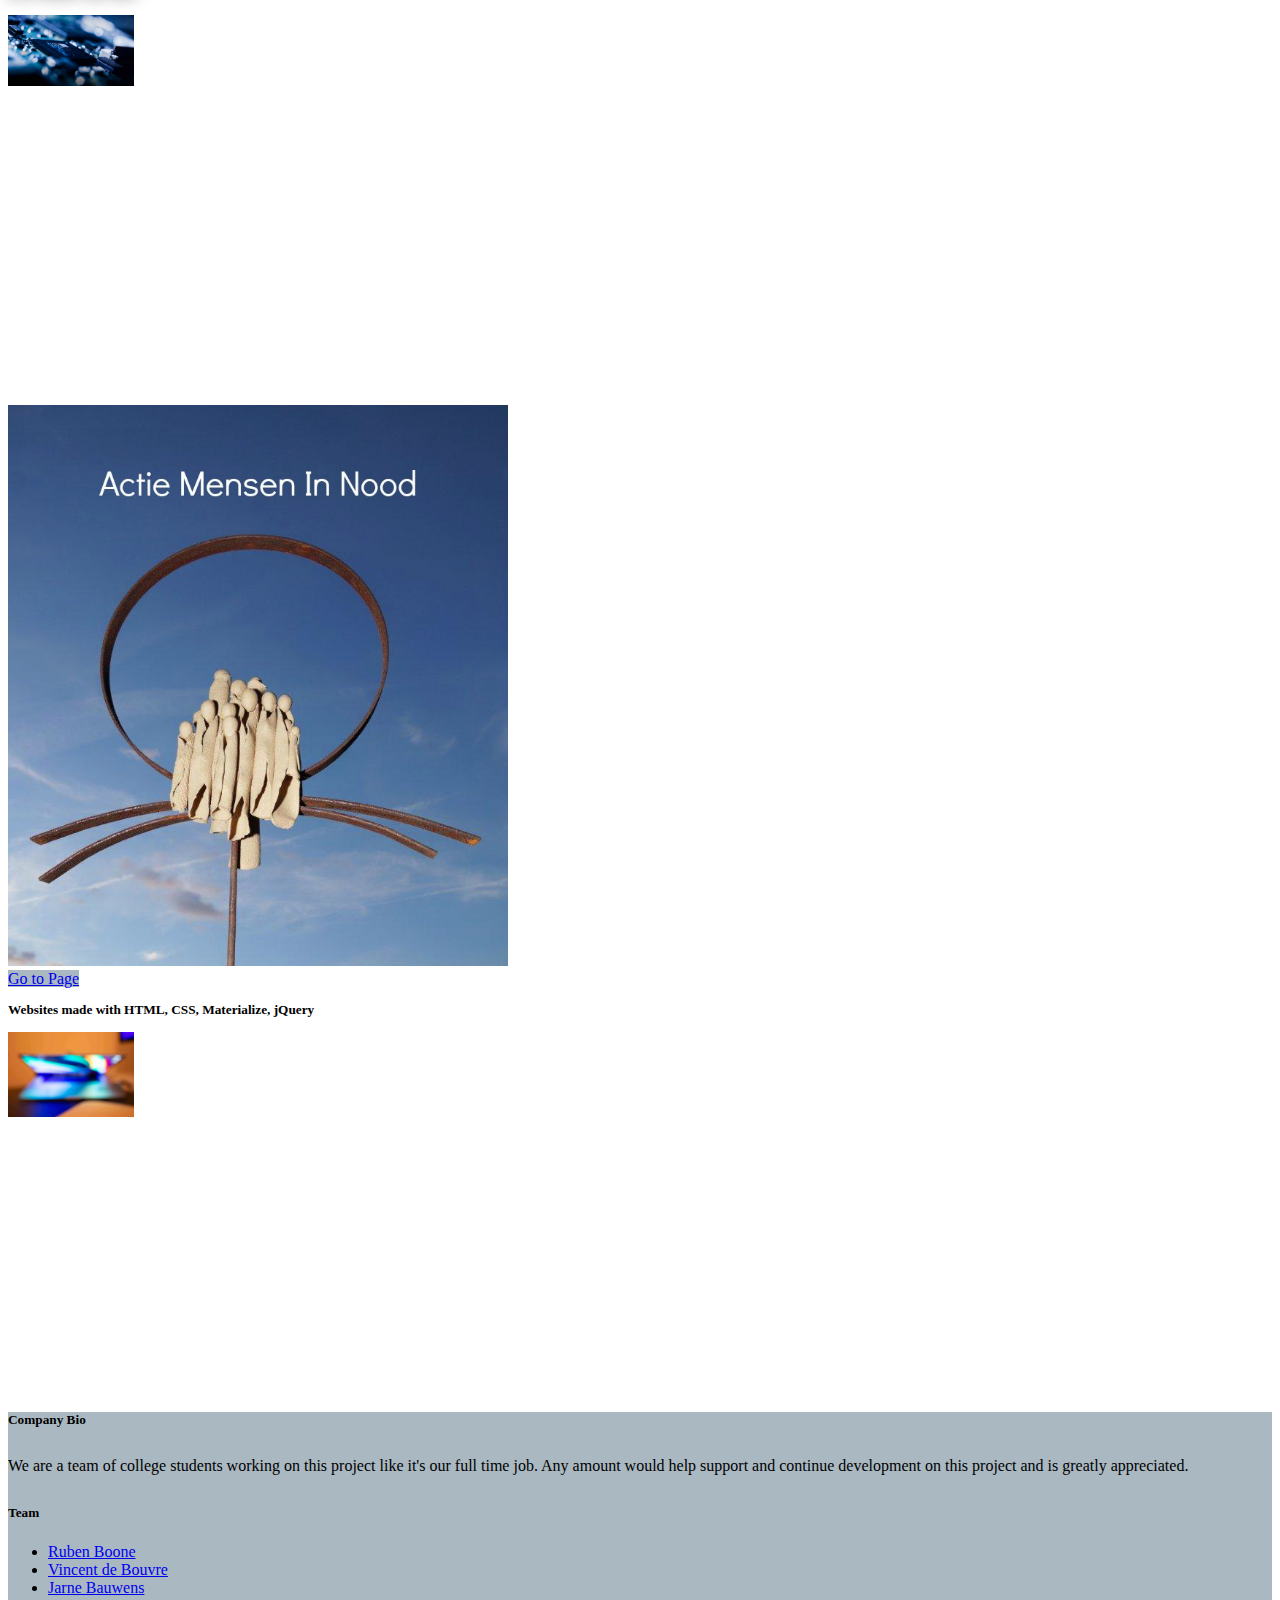
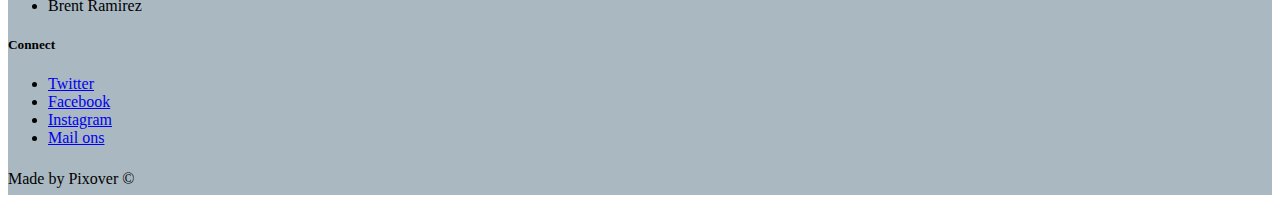
==== commit a82616cc: "Merge pull request #63 from itfactory-tm/brent10-branch" ====
--- a/webbureau/index.html
+++ b/webbureau/index.html
@@ -95,11 +95,8 @@
             <div class="container">
                 <br><br>
                 <h2 class="header center zilver text-lighten-2 text-shadow-dark">Ons nieuwste project</h2>
-                <div class="row center">
+                <div class="row center min">
                     <h5 class="header col s12 light zilver text-shadow-dark">Een Website voor MIN</h5>
-                </div>
-                <div class="row center">
-                    <a href="../min/index.html" id="download-button" class="btn-large waves-effect waves-light lighten-1 donkerzilver">Go to Page</a>
                 </div>
                 <br><br>
 
@@ -113,13 +110,13 @@
 
             <div class="row">
                 <div class="col s12 center">
-                    <!--
-                    <div class="min-foto center">
-                        <a href="../min/index.html"><img src="Pictures/basis-oorspronkelijk-logo-juist-geschaald_49414779873_o.jpg" alt="l-foto beeld MIN met tekst Actie Mensen In Nood erop"></a>
+
+                    <div class="center">
+                        <a href="../min/index.html"><img src="Pictures/basis-oorspronkelijk-logo-juist-geschaald_49414779873_o.jpg" class="min-foto" alt="l-foto beeld MIN met tekst Actie Mensen In Nood erop"></a>
                     </div>
-                    -->
-                    <h4>Our mantra</h4>
-                    <p class="left-align light meerpadding">“The advance of technology is based on making it fit in so that you don't really even notice it, so it's part of everyday life.” - Bill Gates</p>
+                    <div class="row center">
+                        <a href="../min/index.html" id="download-button" class="btn btn-large waves-effect waves-light lighten-1 donkerzilver">Go to Page</a>
+                    </div>
                 </div>
             </div>
 
--- a/webbureau/css/style.css
+++ b/webbureau/css/style.css
@@ -128,10 +128,17 @@
     text-shadow: 0px 0px 15px #fff;
 }
 
-/*
 .min-foto {
-    height: 800px;
-    width: 80%;
+    padding-top: 75px;
+    max-width: 500px;
+    width: 100%;
     align-items: center;
 }
-*/
+
+.btn {
+    top: -95px;
+}
+
+.min {
+    bottom: -150px;
+}
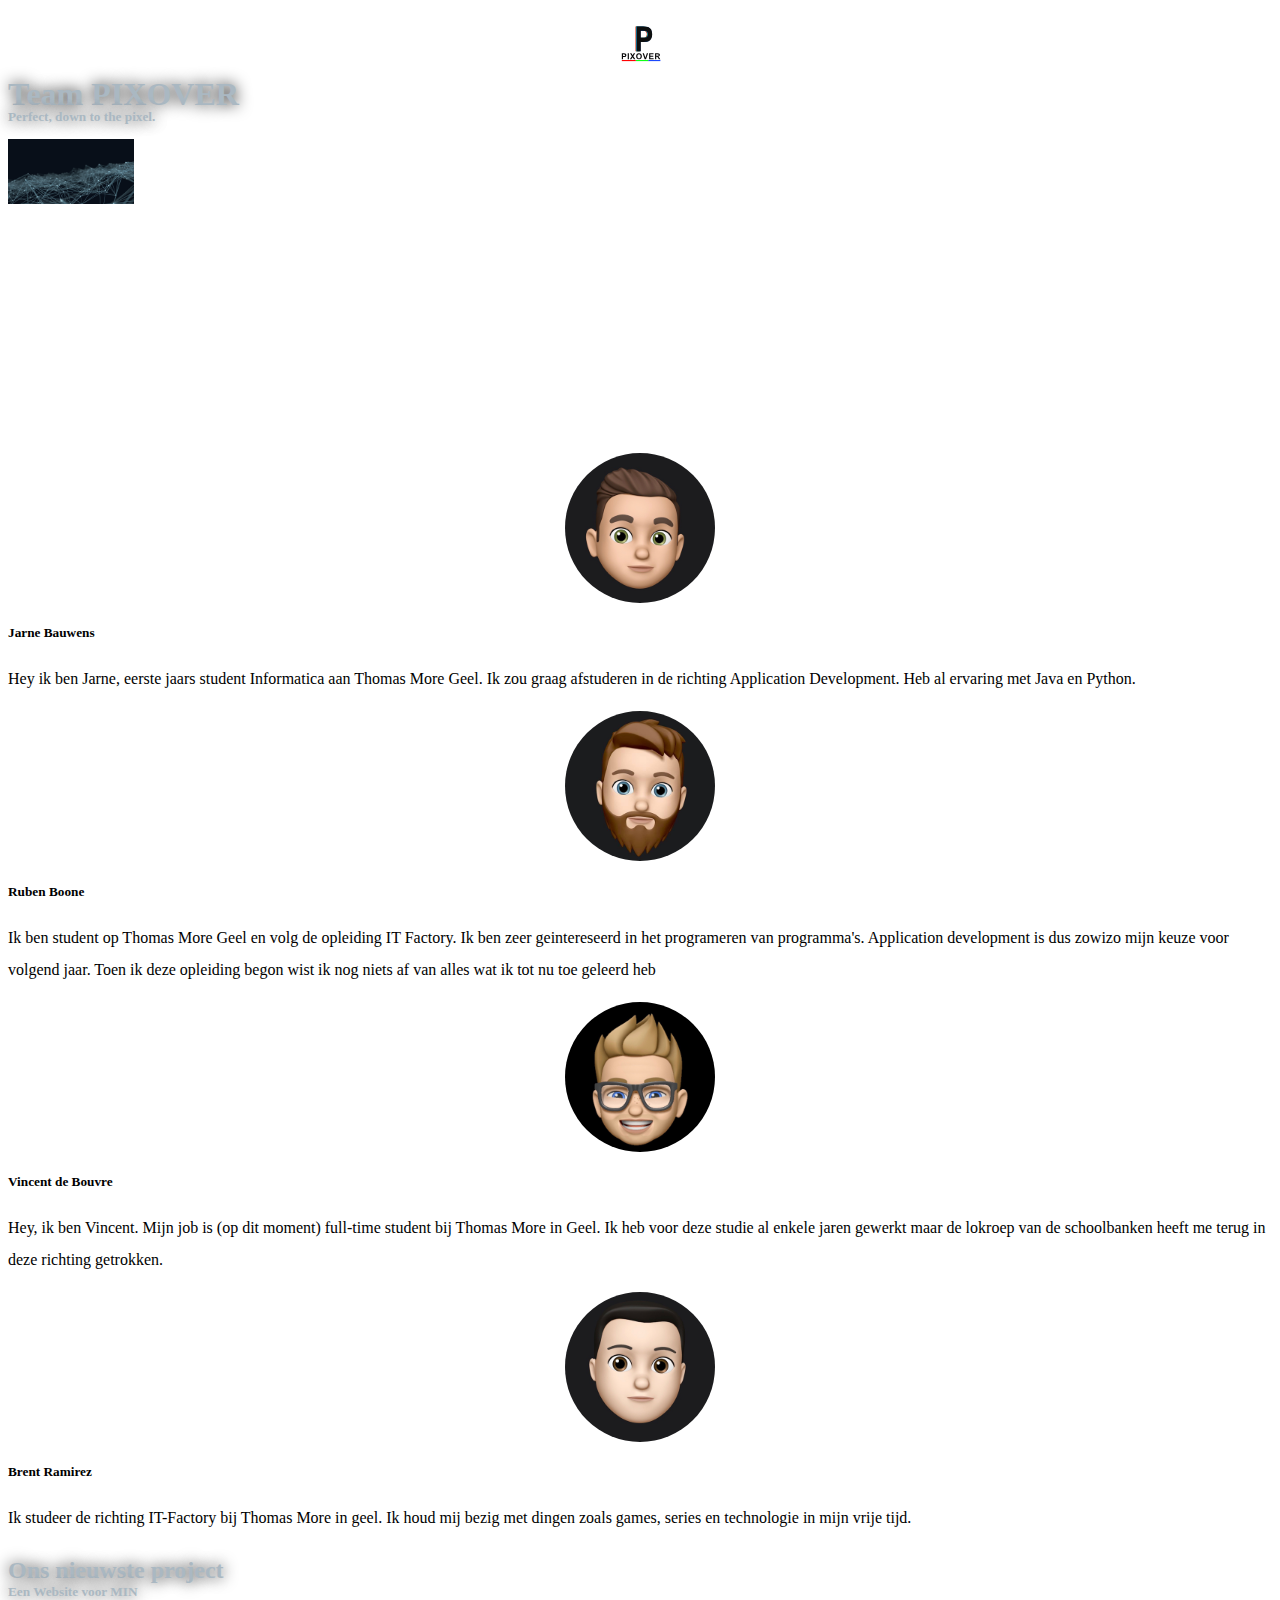
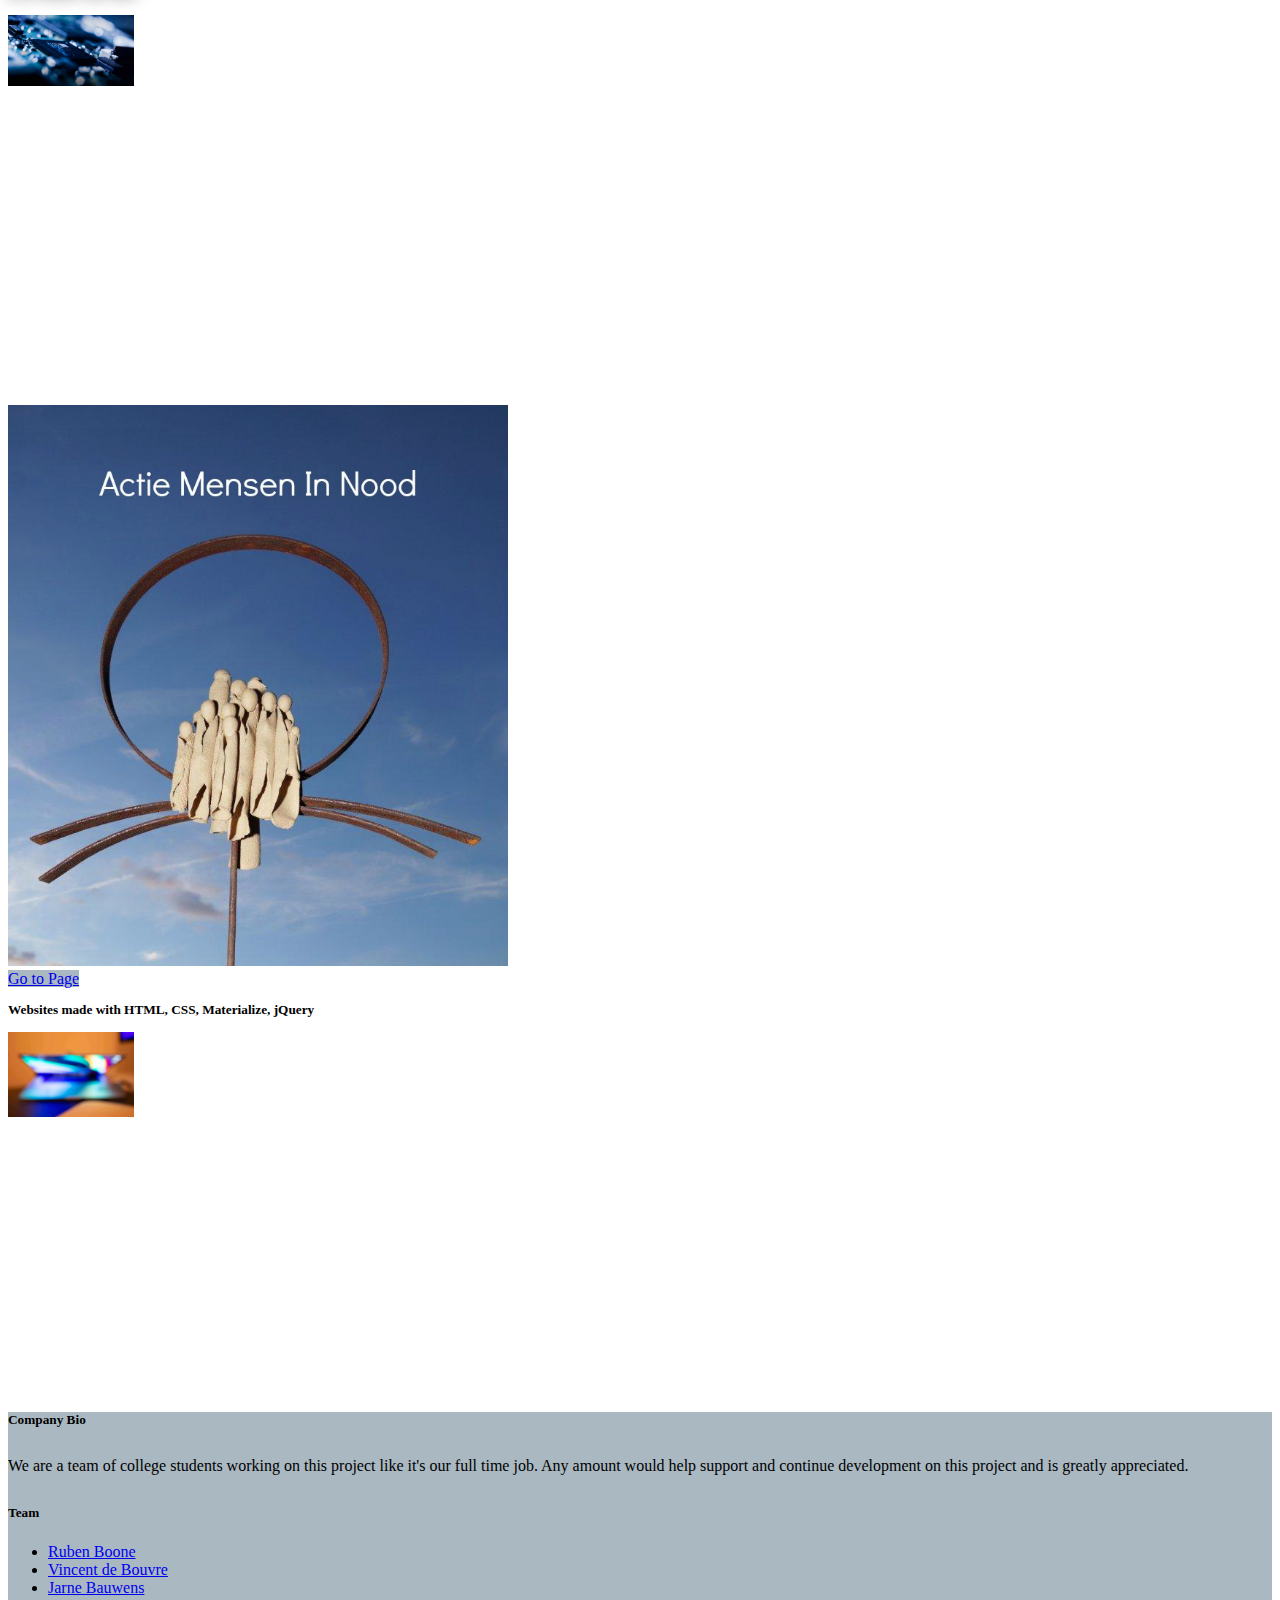
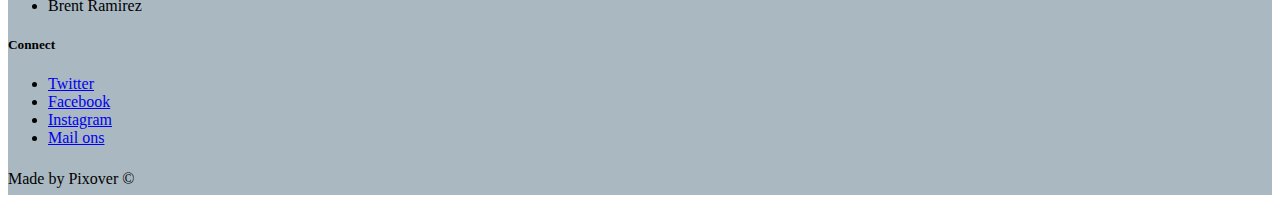
==== commit ced56ccf: "webbureau terug in orde" ====
--- a/webbureau/index.html
+++ b/webbureau/index.html
@@ -11,13 +11,13 @@
     <link href="https://fonts.googleapis.com/icon?family=Material+Icons" rel="stylesheet">
     <link href="css/materialize.css" type="text/css" rel="stylesheet" media="screen" />
     <link href="css/style.css" type="text/css" rel="stylesheet" media="screen" />
-    <link rel="shortcut icon" href="favicon.ico" />
+    <link rel="shortcut icon" href="Pictures/favicon.ico" />
 </head>
 
 <body>
     <div class="white" role="navigation">
         <div class="nav-wrapper container">
-            <a id="logo-container" href="#" class="brand-logo"><img src="../../Keuzeproject1-MIN-A18/webbureau/Pictures/Pixover.svg" alt="logo"></a>
+            <a id="logo-container" href="#" class="brand-logo"><img src="Pictures/Pixover.svg" alt="logo"></a>
         </div>
     </div>
 
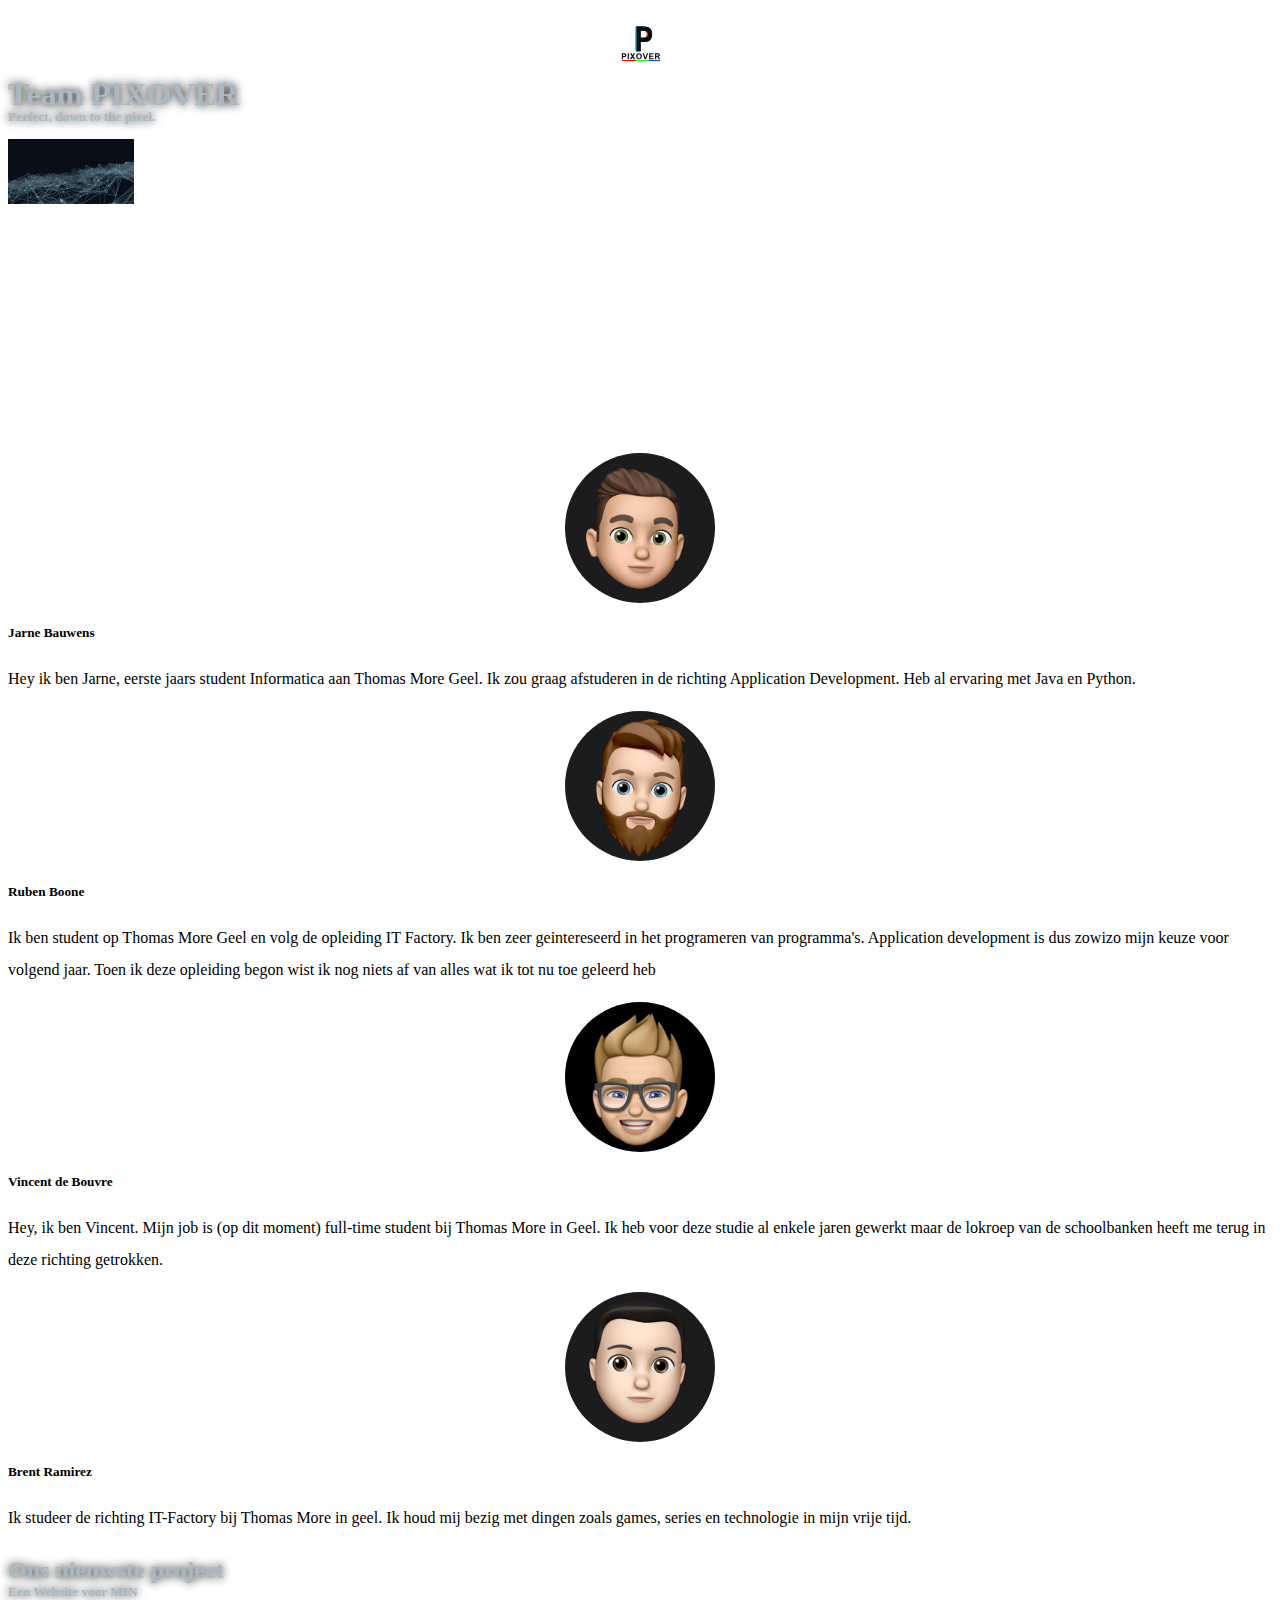
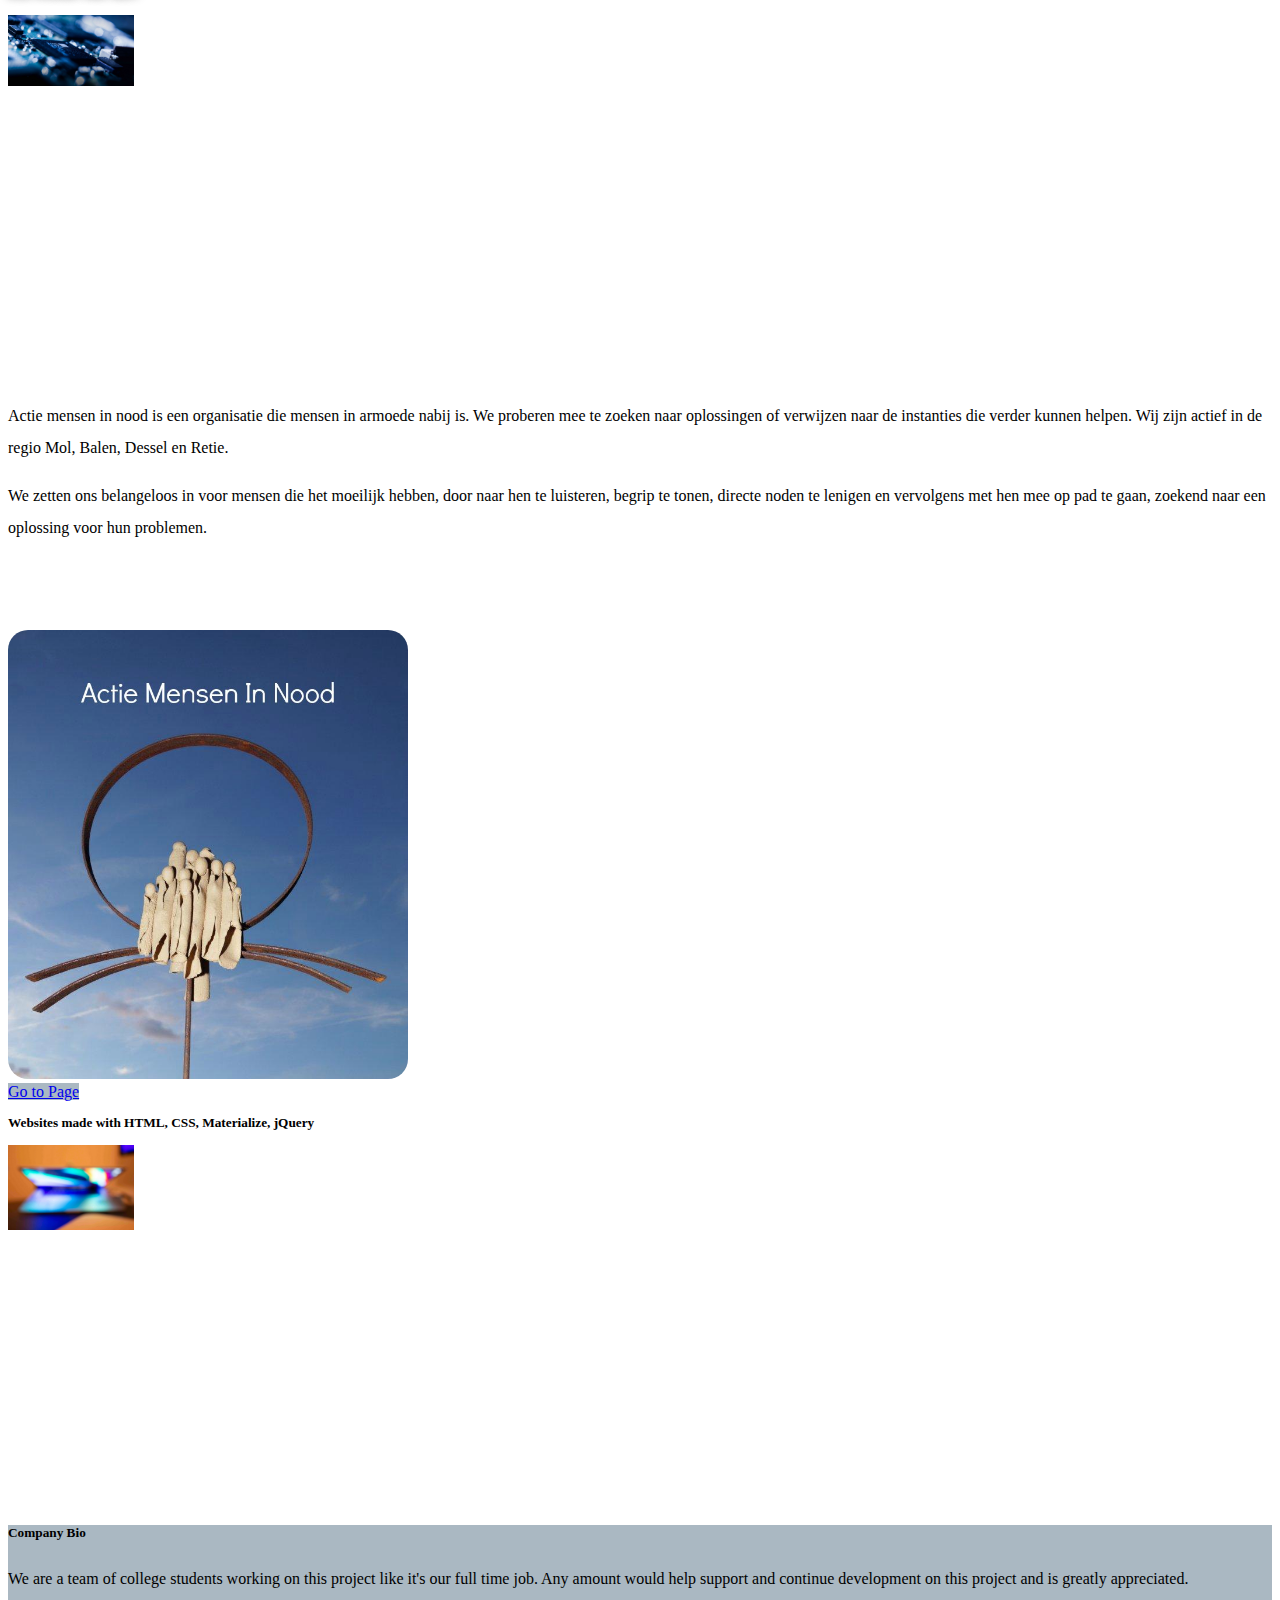
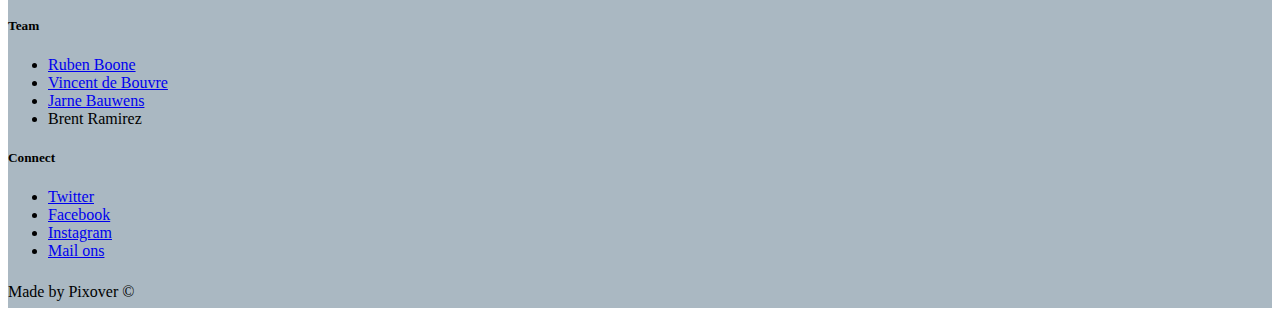
==== commit 3c3f8510: "Merge pull request #111 from itfactory-tm/text-bureau" ====
--- a/webbureau/index.html
+++ b/webbureau/index.html
@@ -12,6 +12,8 @@
     <link href="css/materialize.css" type="text/css" rel="stylesheet" media="screen" />
     <link href="css/style.css" type="text/css" rel="stylesheet" media="screen" />
     <link rel="shortcut icon" href="Pictures/favicon.ico" />
+    <link rel="shortcut icon" href="foto's/favicon.ico" type="image/x-icon">
+    <link rel="icon" href="foto's/favicon.ico" type="image/x-icon">
 </head>
 
 <body>
@@ -106,21 +108,25 @@
     </div>
 
     <div class="container">
-        <div class="section">
 
-            <div class="row">
-                <div class="col s12 center">
+        <div class="row">
 
-                    <div class="center">
-                        <a href="../min/index.html"><img src="Pictures/basis-oorspronkelijk-logo-juist-geschaald_49414779873_o.jpg" class="min-foto" alt="l-foto beeld MIN met tekst Actie Mensen In Nood erop"></a>
-                    </div>
-                    <div class="row center">
-                        <a href="../min/index.html" id="download-button" class="btn btn-large waves-effect waves-light lighten-1 donkerzilver">Go to Page</a>
-                    </div>
+            <div class="col s12 m6 l6 top">
+                <p>Actie mensen in nood is een organisatie die mensen in armoede nabij is. We proberen mee te zoeken naar oplossingen of verwijzen naar de instanties die verder kunnen helpen. Wij zijn actief in de regio Mol, Balen, Dessel en Retie.</p>
+                <p>We zetten ons belangeloos in voor mensen die het moeilijk hebben, door naar hen te luisteren, begrip te tonen, directe noden te lenigen en vervolgens met hen mee op pad te gaan, zoekend naar een oplossing voor hun problemen.</p>
+            </div>
+            <div class="col s12 m6 l6">
+                <div class="center-align">
+                    <a href="../min/index.html"><img src="Pictures/basis-oorspronkelijk-logo-juist-geschaald_49414779873_o.jpg" class="centreren" alt="l-foto beeld MIN met tekst Actie Mensen In Nood erop"></a>
+                </div>
+
+                <div class="center-align">
+                    <a href="../min/index.html" id="download-button" class="btn btn-large waves-effect waves-light lighten-1 donkerzilver">Go to Page</a>
                 </div>
             </div>
 
         </div>
+
     </div>
 
 
--- a/webbureau/css/style.css
+++ b/webbureau/css/style.css
@@ -121,18 +121,11 @@
 }
 
 .text-shadow-dark {
-    text-shadow: 0px 0px 15px #000;
+    text-shadow: 0px 0px 10px #000;
 }
 
 .text-shadow-light {
-    text-shadow: 0px 0px 15px #fff;
-}
-
-.min-foto {
-    padding-top: 75px;
-    max-width: 500px;
-    width: 100%;
-    align-items: center;
+    text-shadow: 0px 0px 10px #fff;
 }
 
 .btn {
@@ -142,3 +135,15 @@
 .min {
     bottom: -150px;
 }
+
+.centreren {
+    text-align: center;
+    width: 400px;
+    border-radius: 20px;
+    top: 50%;
+    margin-top: 70px;
+}
+
+.top {
+    margin-top: 70px;
+}
